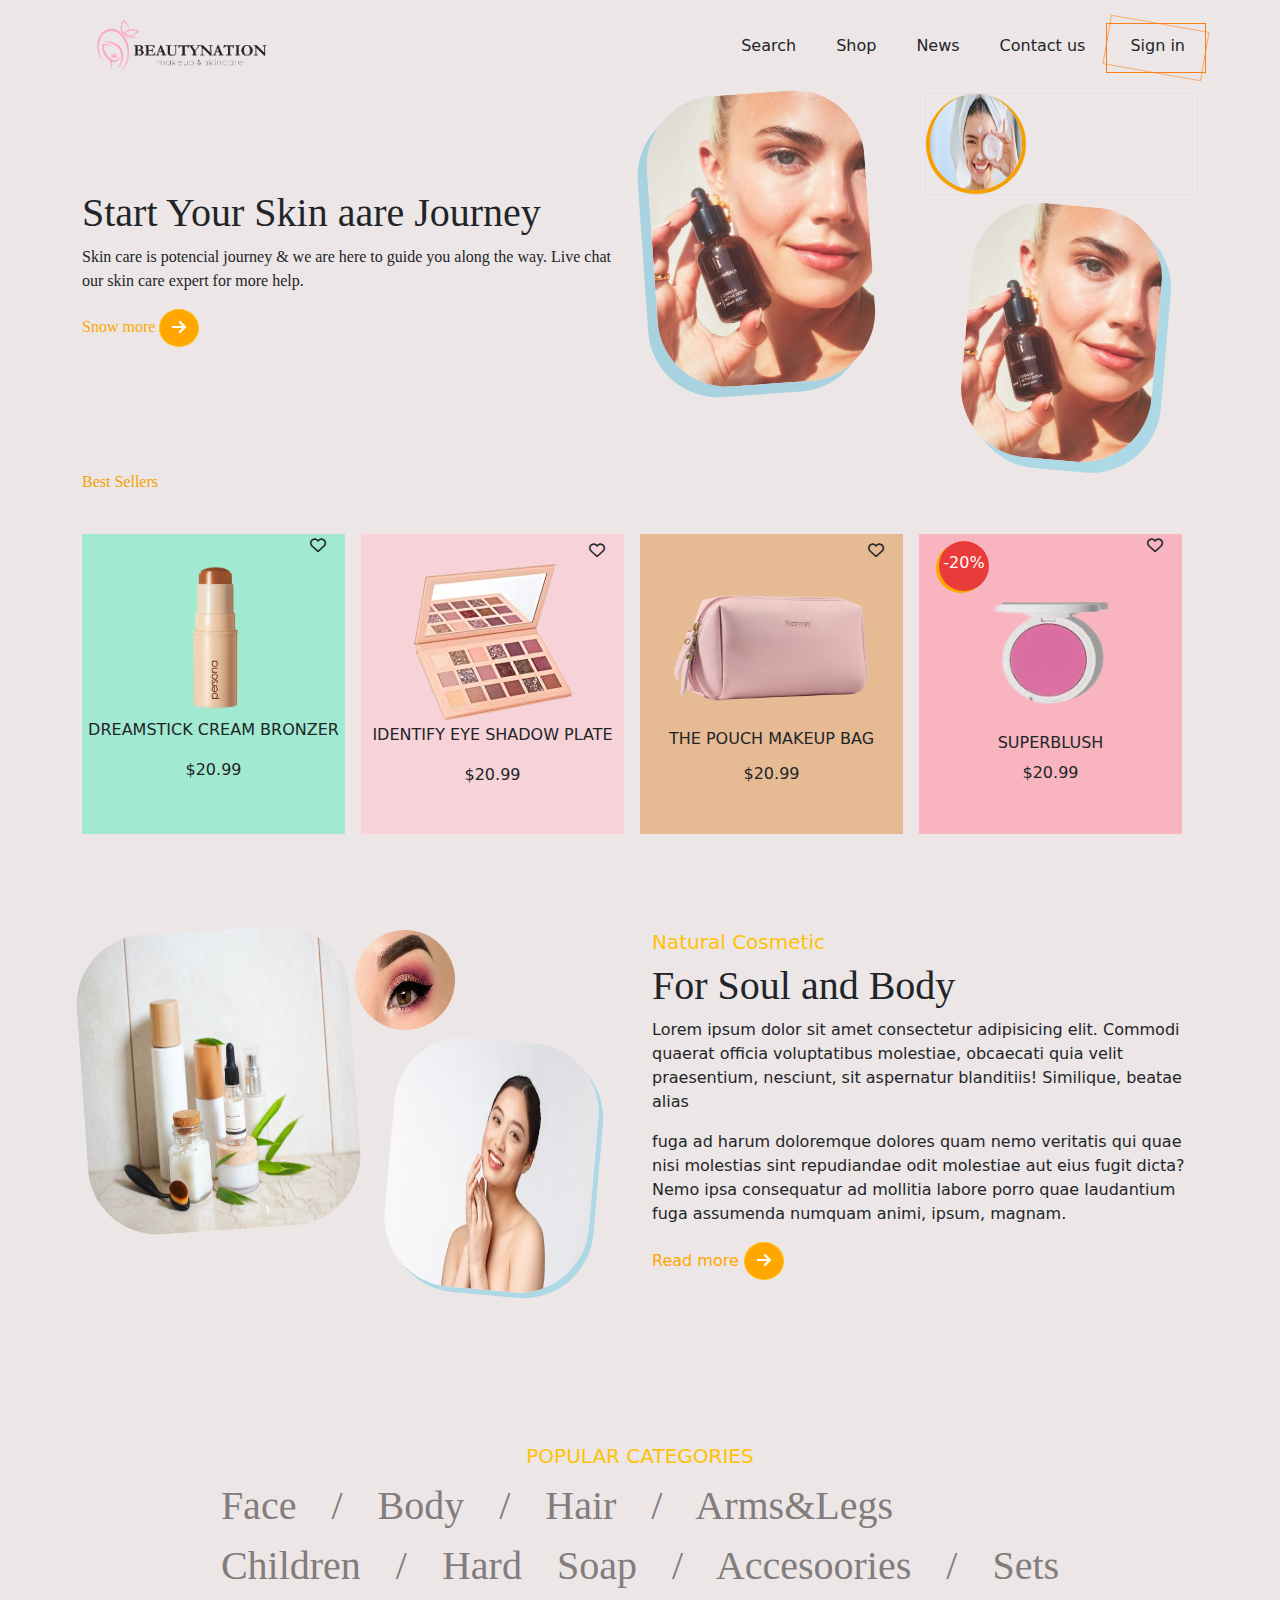
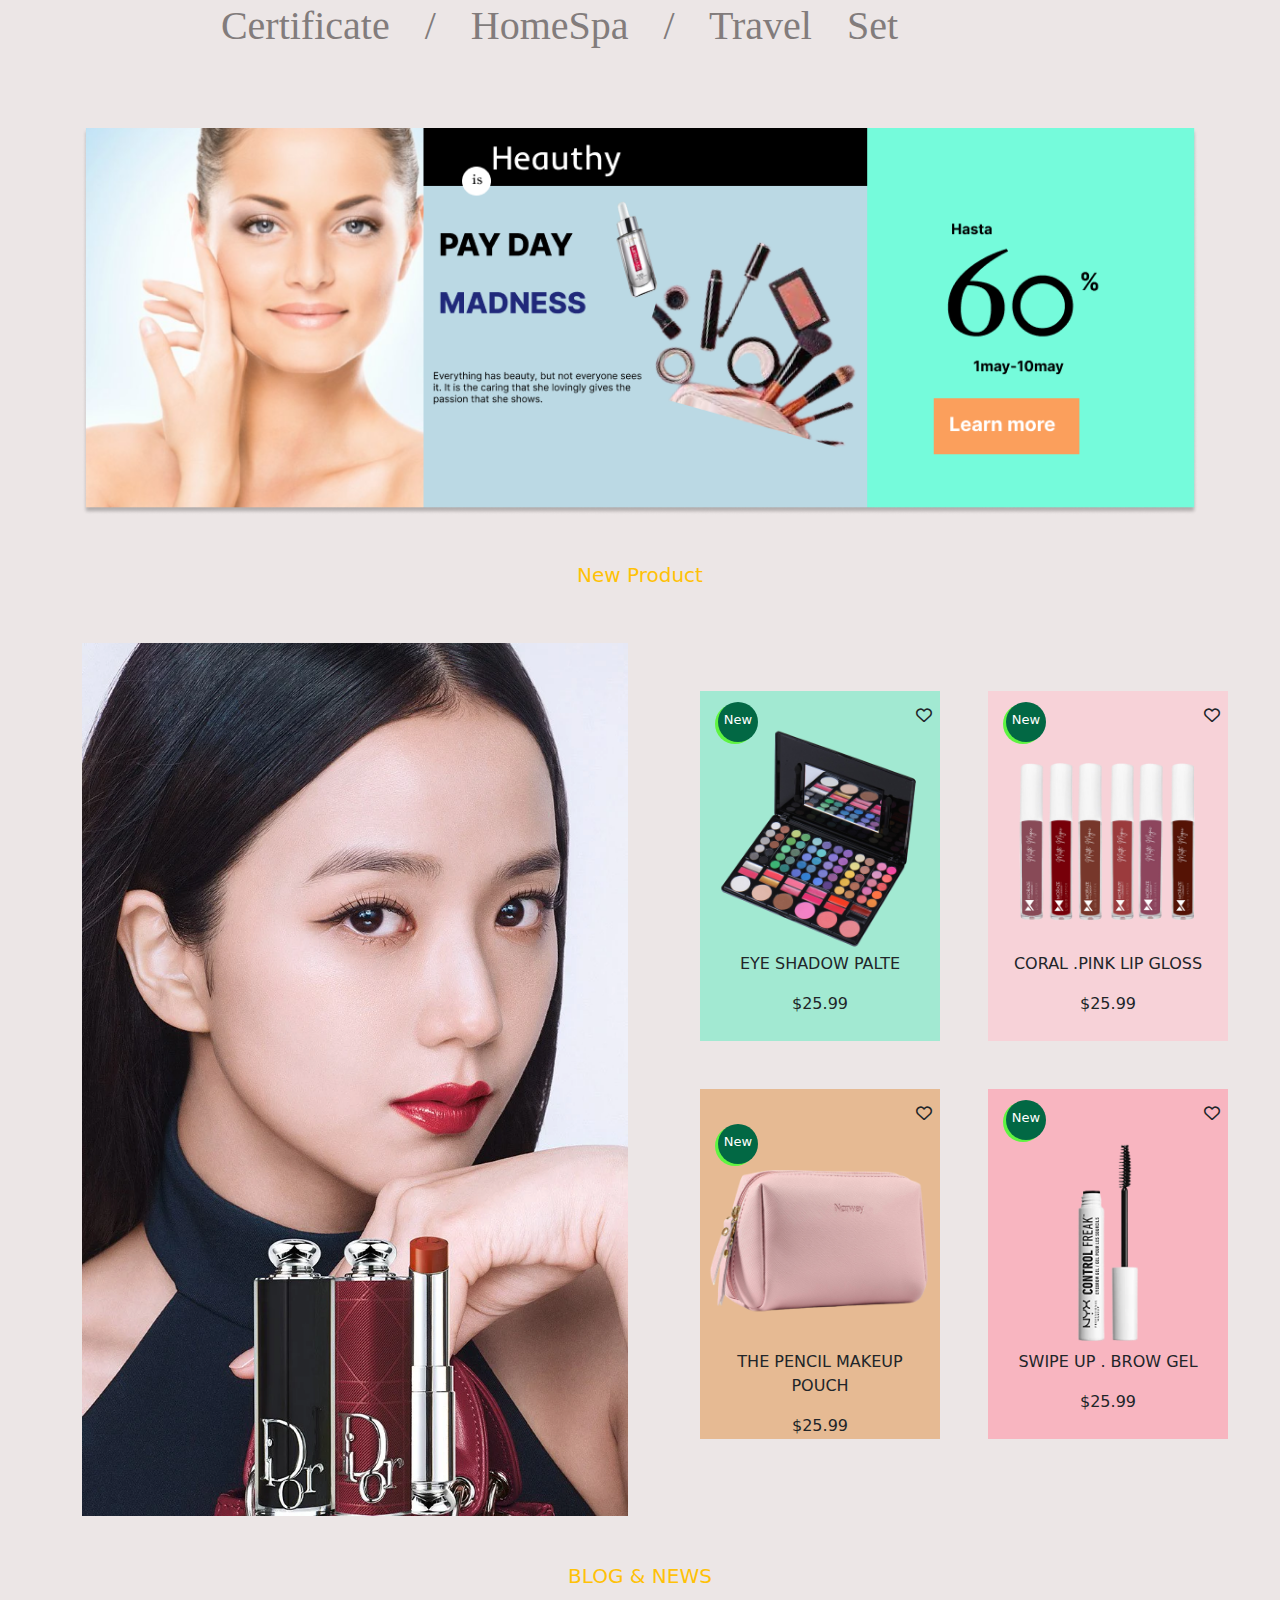
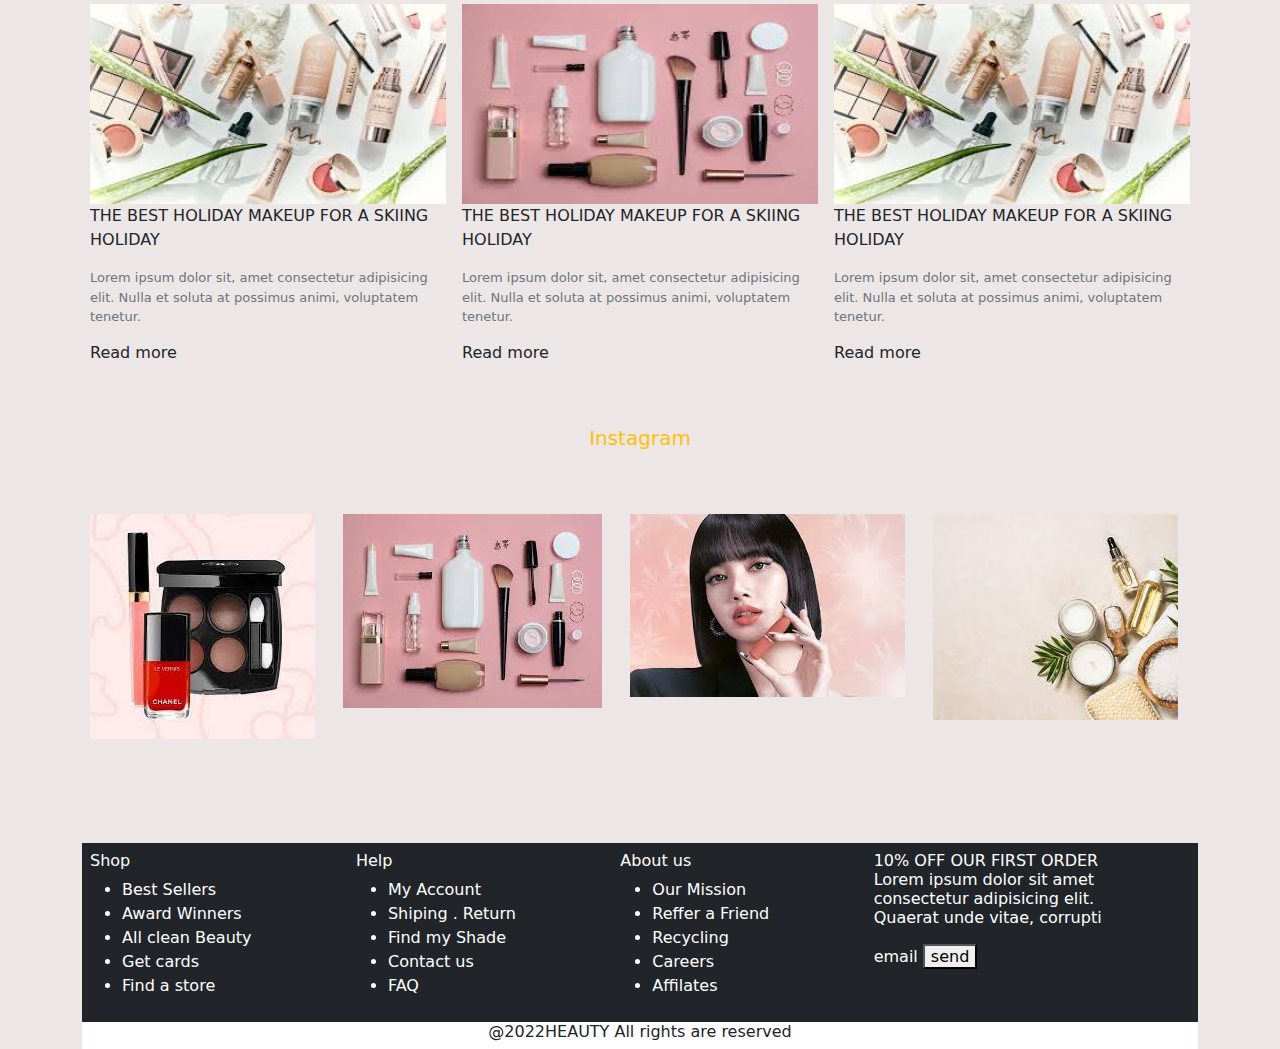
==== index.html @ 0ad06164 "change" ====
<!DOCTYPE html>
<html lang="en">

<head>
  <meta charset="UTF-8">
  <meta http-equiv="X-UA-Compatible" content="IE=edge">
  <meta name="viewport" content="width=device-width, initial-scale=1.0">
  <title>Document</title>
  <!-- Latest compiled and minified CSS -->
  <link href="https://cdn.jsdelivr.net/npm/bootstrap@5.2.3/dist/css/bootstrap.min.css" rel="stylesheet">

  <!-- Latest compiled JavaScript -->
  <script src="https://cdn.jsdelivr.net/npm/bootstrap@5.2.3/dist/js/bootstrap.bundle.min.js"></script>

  <link rel="stylesheet" href="https://cdnjs.cloudflare.com/ajax/libs/font-awesome/6.4.0/css/all.min.css">

  <style>
    body {
      background-color: rgb(236, 230, 230);
    }

    .navbar-collapse {
      justify-content: end;
    }

    .logo-image {
      max-width: 200px;
    }

    @keyframes morph1 {

      0%,
      100% {
        border-radius: 50%;
        transform: rotate(360deg);
        /* background-color: rgb(255, 230, 0); */
      }

      50% {
        border-radius: 0%;
        transform: rotate(360deg);
        /* background-color:rgb(252, 181, 50); */
      }
    }

  
    /* Animation Outline */




.first-section {
      font-family: 'Gill Sans MT';
    }

    .first-section-btn-text {
      color: rgb(255, 166, 0);
    }

    .btn-warning {
      background-color: rgb(255, 166, 0);
    }

    .image-first {
      border-radius: 70px;
      transform: rotate(-4deg);
      box-shadow: -10px 10px rgb(169, 210, 224);
      max-width: 80%;


    }
    

    .second-image {
      width: 100px;
      height:100px;
      border-radius: 50% ;
      border: solid rgb(244, 160, 3); 
     border-width:4px;
     border-top: 30px; 
      z-index:-1;
     }


    .third-image {
      max-width: 70%;
      box-shadow: 10px 10px lightblue;
      border-radius: 70px;
      transform: rotate(5deg);
      margin: 10px auto;

    }

    .text {
      color: rgb(244, 160, 4);
    }


     .second-section-image-first {
      height: 160px;
      width: 200px;
      align-content: center;
    }

    .font-icon-first{
      padding-left: 200px;
    }


    .second-section-image-second {
      
      align-content: center;
    }

    .font-icon-second{
      padding-left: 200px;
    }

    .second-section-image-third{
      height: 190px;
      width: 200px;
      align-content: center;

    }

    .font-icon-third{
      padding-left: 200px;
    }


    .second-section-text-first{
      margin-top: -26px;
    }

    .second-section-text-second{
      margin-top:-5px;
    }

    .second-section-image-fourth{
    
      height: 190px;
      width: 200px;
      align-content: center;

    }

    .font-icon-fourth{
      padding-left: 200px;
      margin-top:-20px;
      
    }

    .second-section-text-third{
      margin-top: -17px;

    }

    .second-section-text-fourth{
      margin-top: -10px;

    }

    .discount-tag{
      height: 50px;
      width: 50px;
      box-shadow: -3px 2px rgb(255, 166, 0);
      border-radius: 50%;
      padding-top: 10px;
      margin-left: 20px;
      margin-top: -260px;
      color: white;
      background-color:rgb(234, 59, 59);
    }




    .box1 {
      background-color: rgb(162, 233, 210);
      height:300px;
      width: 300px;
      text-align: center;
    }

    .box2 {
      background-color: rgb(247, 210, 216);
      height:300px;
      width: 300px;
      text-align: center;
    }

    .box3 {

      background-color: rgb(230, 186, 147);
      height:300px;
      width: 300px;
      text-align: center;
    }

    .box4 {

      background-color: rgb(248, 181, 192);
      height:300px;
      width: 300px;
      text-align: center;
    }

    .fourth-image {
      border-radius: 70px;
      transform: rotate(-4deg);
      max-width: 100%;
      height: 300px;
      opacity: 2.5;
    }

    .fifth-image {
      width: 100px;
      height: 100px;
      border-radius: 50%;

    }

    .sixth-image {
      max-width: 75%;
      height: 250px;
      box-shadow: 5px 5px lightblue;
      border-radius: 70px;
      transform: rotate(5deg);
      margin: 10px auto;
    }


    .content {
      font-family: 'Times New Roman';
    }

    .content-second {
      font-family: 'Times New Roman';
      color: rgb(130, 124, 124);
      font-size: 40px;
      word-spacing: 25px;
    }

    .box5 {
      height: 350px;
      width: 350px;
      background-color: rgb(162, 233, 210);
              text-align: center;
    
    }

    .font-icon-fifth{
      padding-left: 200px;
    }
    .New-tag-first{

      height: 40px;
      width: 40px;
      box-shadow: -3px 2px rgb(95, 244, 65);
      border-radius: 50%;
      padding-top:8px;
      font-size: 13px;
      margin-left: 10px;
      margin-top: -330px;
      color: white;
      background-color:rgb(2, 104, 68);
    }

    .box6 {
      height: 350px;
      width: 350px;
      background-color: rgb(247, 210, 216);
      text-align: center;
    }

    .font-icon-sixth{
      padding-left: 200px;
    }

    .New-tag-second{

height: 40px;
width: 40px;
box-shadow: -3px 2px rgb(95, 244, 65);
border-radius: 50%;
padding-top:8px;
font-size: 13px;
margin-left: 10px;
margin-top: -330px;
color: white;
background-color:rgb(2, 104, 68);
}

    .box7 {
      height: 350px;
      width: 350px;
      background-color: rgb(230, 186, 147);
      text-align: center;
    }

    .font-icon-seventh{
      padding-left: 200px;
    }

    .New-tag-third{

height: 40px;
width:40px;
box-shadow: -3px 2px rgb(95, 244, 65);
border-radius: 50%;
padding-top:8px;
font-size: 13px;
margin-left: 10px;
margin-top: -330px;
color: white;
background-color:rgb(2, 104, 68);
}

    .box8 {
      height: 350px;
      width: 350px;
      background-color: rgb(248, 181, 192);
      text-align: center;
    }
    .font-icon-eighth{
      padding-left: 200px;
    }

    .New-tag-fourth{

height: 40px;
width: 40px;
box-shadow: -3px 2px rgb(95, 244, 65);
border-radius: 50%;
padding-top:8px;
font-size: 13px;
margin-left: 10px;
margin-top: -330px;
color: white;
background-color:rgb(2, 104, 68);
}


    @keyframes morph2 {
      0% {
        border-radius: 100% 50% 100% 50%;
        /* transform: rotate(10deg); */
      }

      50% {
        border-radius: 50% 100% 50% 100%;

        /* transform: rotate(-10deg); */
      }

      100% {
        border-radius: 100% 50% 100% 50%;

        /* transform: rotate(10deg); */
      }
    }

    .btn-outline-animation {
      position: relative !important;

      /* transform: rotate(-30deg); */
    }

    .btn-outline-animation:after {
      position: absolute;
      width: 100px;
      height: 50px;
      content: "";
      border: 1px solid #fd7e14;
      ;
      left: -12px;
      top: -5px;
      animation: morph2 linear 2s 0s infinite;
    }



    @keyframes morph3 {
      0% {
        border-radius: 60% 80% 60% 80%;
        /* transform: rotate(10deg); */
      }

      50% {
        border-radius: 100% 50% 100% 50%;

        /* transform: rotate(-10deg); */
      }

      100% {
        border-radius: 60% 80% 60% 80%;


        /* transform: rotate(10deg); */
      }
    }



    .btn-outline-animation:before {
      transform: rotate(10deg);
      position: absolute;
      width: 100px;
      height: 50px;
      content: "";
      border: 1px solid #fd7e14;
      ;
      left: -12px;
      top: -5px;
      animation: morph3 linear 2s 0s infinite;
      opacity: 0.6;
    }

    .seventh-section-image-first{
      height: 200px;
      width: 380px;
    }
    .text-first{
      font-size:16px;
      
    }
    .text-second{
      font-size:13px;
    }
    
    
    .seventh-section-image-second{
      height: 200px;
      width: 380px;
      text-align: center;
    }

    .text-third{
      font-size:16px;
    
    }
    .text-fourth{
      font-size:13px;
    }
    
    .seventh-section-image-third{
      height: 200px;
      width: 380px;
       text-align: center;
    }

    .text-fifth{
      font-size:16px;
    
    }
    .text-sixth{
      font-size:13px;
    }
  </style>

</head>

<body>
  <header>

    <nav class="navbar navbar-expand-sm  navbar-dark">
      <div class="container">
        <a class="navbar-brand" href="#">
          <img class="img-fluid logo-image" src="/assets/beautynation-logo-09.png" alt="">
        </a>
        <button class="navbar-toggler" type="button" data-bs-toggle="collapse" data-bs-target="#collapsibleNavbar">
          <span class="navbar-toggler-icon bg-dark"></span>
        </button>
        <div class="collapse navbar-collapse" id="collapsibleNavbar">
          <ul class="navbar-nav">
            <li class="nav-item">
              <a class="nav-link text-dark me-4" href="#">Search</a>
            </li>
            <li class="nav-item">
              <a class="nav-link text-dark me-4" href="#">Shop</a>
            </li>
            <li class="nav-item">
              <a class="nav-link text-dark me-4" href="#">News</a>
            </li>
            <li class="nav-item">
              <a class="nav-link text-dark me-4" href="#">Contact us</a>
            </li>
          </ul>
          <button class="btn btn-outline-animation">
            Sign in
          </button>
        </div>
      </div>
    </nav>
  </header>

  <!-- First Section -->
  <Section>
    <div class="container  first-section">
      <div class="row">
        <div class="col-sm-6  py-5">
          <div class="d-flex justify-content-start mt-5">
            <h1>
              Start Your Skin
              aare Journey
            </h1>
          </div>
          <div class="d-flex justify-content-start">
            <p>Skin care is potencial journey & we are here to guide
              you along the way. Live chat our skin care expert for more help.
            </p>
          </div>
          <div class=" first-section-btn-text">Snow more
            <button class="btn btn-warning rounded-circle">
              <i class="fa-solid fa-arrow-right text-white"></i>
            </button>
          </div>
        </div>
        <div class="col-sm-6  d-flex">
          <div class="col-sm-6">
            <img class="image-first img-fluid" src="/assets/true-botanicals-natural-skincare-products-edited.jpeg"
              alt="">
          </div>
          <div class="col-sm-6 d-flex flex-column">

            <div class="border">
              <img class=" second-image" src="/assets/Skin-Center-of-South-Miami-Facials-and-Skin-Care.jpg" alt="">
            </div>
            <img class=" img-fluid third-image" src="/assets/true-botanicals-natural-skincare-products-edited.jpeg"
              alt="">
          </div>
        </div>
        <div>
          <p class="text">Best Sellers</p>
        </div>

      </div>
    </div>


    <!-- Second Section -->
    <div class="container">
      <div class="row mt-4">
        <div class="col-sm-12">
          <div class="d-flex">
            <div class="me-3  box1 flex-fill">
              <i class="fa-regular fa-heart ms-2 font-icon-first"></i>
              <img class="img-fluid second-section-image-first " src="/assets/large_1631294836-removebg-preview.png" alt="">
              <p>DREAMSTICK CREAM BRONZER</p>
              <p>$20.99</p>
            </div>
            <div class="me-3 box2 flex-fill">
              <i class="fa-regular fa-heart ms-2 mt-2 font-icon-second"></i>
              <img class="img-fluid second-section-image-second " src="/assets/makeupplate.png" alt="">
              <p>IDENTIFY EYE SHADOW PLATE</p>
              <p>$20.99</p>
            </div>
            <div class="me-3  box3  flex-fill">
              <i class="fa-regular fa-heart ms-2 mt-2 font-icon-third"></i>
              <img class="img-fluid second-section-image-third pb-4" src="/assets/pouch.png" alt="">
              <p class="second-section-text-first">THE POUCH MAKEUP BAG</p>
              <p class="second-section-text-second">$20.99</p>
            </div>
            <div class="me-3  box4 flex-fill">
              <i class="fa-regular fa-heart ms-2 font-icon-fourth "></i>
              <img class="img-fluid second-section-image-fourth" src="/assets/picture.png" alt="">
              <p class="second-section-text-third">SUPERBLUSH</p>
              <p class="second-section-text-fourth">$20.99</p>
              <div class="discount-tag">-20%</div>
            </div>
          </div>
        </div>
      </div>
    </div>

    <!-- Third Section -->
    <div class="container mt-5">
      <div class="row mt-5">
        <div class="col-sm-6  d-flex">
          <div class="col-sm-6 mt-5">
            <img class="fourth-image img-fluid" src="/assets/istockphoto-1136422297-612x612.jpg" alt="">
          </div>
          <div class="col-sm-6 d-flex mt-5 flex-column">

            <div>
              <img class=" fifth-image" src="/assets/eye-makeup-using-color-eye-pencil.jpg" alt="">
            </div>
            <img class=" img-fluid sixth-image"
              src="/assets/beautiful-asian-woman-makeup-cosmetic-girl-hand-touch-cheek-smile-face-beauty-perfect-with-wellness-isolated-white-wall_1258-9520.jpg"
              alt="">
          </div>
        </div>

        <div class="col-sm-6">
          <div class="d-flex pt-5 justify-content-start text-warning">
            <h5>Natural Cosmetic </h5>
          </div>
          <div>
            <h1 class="content">For Soul and Body</h1>
            <p>Lorem ipsum dolor sit amet consectetur adipisicing elit.
              Commodi quaerat officia voluptatibus molestiae, obcaecati quia velit
              praesentium, nesciunt, sit aspernatur blanditiis! Similique, beatae alias </p>
            <p>
              fuga ad harum doloremque dolores quam nemo veritatis qui quae nisi
              molestias sint repudiandae odit molestiae aut eius fugit dicta? Nemo ipsa consequatur ad mollitia
              labore porro quae laudantium fuga assumenda numquam animi, ipsum, magnam.</p>

            <div class=" first-section-btn-text">Read more
              <button class="btn btn-warning rounded-circle">
                <i class="fa-solid fa-arrow-right text-white"></i>
              </button>
            </div>
          </div>
        </div>
      </div>
    </div>



    <!-- Fourth Section -->

    <div class="container">
      <div class="row mt-5">
        <div class="col-sm-12">
          <div class="d-flex justify-content-center mt-5">
            <h5 class="text-warning mt-5">POPULAR CATEGORIES</h5>
          </div>
          <div class="d-flex justify-content-center content-second">
            Face / Body / Hair / Arms&Legs <br>
            Children / Hard Soap / Accesoories / Sets <br>
            Certificate / HomeSpa / Travel Set
          </div>
        </div>
      </div>
    </div>


    <!-- Fifth Section -->

    <div class="container">
      <div class="row mt-5">
        <div class="col-sm-12 mt-4">
          <img class="img-fluid" src="/assets/Frame 2 (3).png" alt="">
        </div>
      </div>
    </div>


    <!-- Sixth Section -->

    <div class="container">
      <div class="d-flex justify-content-center text-warning mt-5">
        <h5>New Product</h5>
      </div>
      <div class="row mt-5">
        <div class="col-sm-6">
          <div class="d-flex">
            <img class=" img-fluid" src="assets/750x1200.jpg" alt="">
          </div>
        </div>



        <divc class="col-sm-6 ">
          <div class="d-flex  mt-5">

            <div class="p-2  ms-5 box5 ">
              <i class="fa-regular fa-heart ms-2 mt-2 font-icon-fifth"></i>
              <img class="img-fluid " src="assets/71dnO-ZYxIL._SL1000_-removebg-preview.png" alt="">
              <p> EYE SHADOW PALTE</p>
              <p>$25.99</p>
              <div class="New-tag-first">New</div>
            </div>
            <div class="p-2  ms-5 box6">
              <i class="fa-regular fa-heart ms-2 mt-2 font-icon-sixth"></i>
              <img class="img-fluid " src="assets/lipstick.png" alt="">
              <p>CORAL .PINK LIP GLOSS</p>
              <p>$25.99</p>
              <div class="New-tag-second">New</div>
            </div>
          </div>
          <div class="d-flex mt-5 ">
            <div class="p-2  ms-5 box7 ">
              <i class="fa-regular fa-heart ms-2 mt-2 font-icon-seventh"></i>
              <img class="img-fluid " src="assets/pouch.png" alt="">
              <p>THE PENCIL MAKEUP POUCH</p>
              <p>$25.99</p>
              <div class="New-tag-third">New</div>
            </div>
            <div class="p-2  ms-5 box8 ">
              <i class="fa-regular fa-heart ms-2 mt-2 font-icon-eighth"></i>
              <img class="img-fluid " src="assets/31av5tR14oL-removebg-preview.png" alt="">
              <p>SWIPE UP . BROW GEL</p>
              <p>$25.99</p>
              <div class="New-tag-fourth">New</div>
            </div>
          </div>
      </div>
    </div>
    </div>


    <!-- Seventh Section -->
    <div class="container">
      <div class="row mt-5">
        <div class="col-sm-12">
          <div class="d-flex justify-content-center text-warning">
            <h5>BLOG & NEWS</h5>
          </div>
          <div class="d-flex">
            <div class="p-2  flex-fill">
              <img class="img-fluid seventh-section-image-first" src="assets/product.jpg" alt="">
              <p class="text-first">THE BEST HOLIDAY MAKEUP FOR A SKIING HOLIDAY</p>
              <p class="text-secondary text-second">Lorem ipsum dolor sit, amet consectetur adipisicing elit.
                Nulla et soluta at possimus animi, voluptatem tenetur.</p>
                <h6>Read more</h6>
            </div>
            <div class="p-2  flex-fill">
              <img class="img-fluid seventh-section-image-second" src="assets/images (1).jpg" alt="">
              <p class="text-third">THE BEST HOLIDAY MAKEUP FOR A SKIING HOLIDAY</p>
              <p class="text-secondary text-fourth">Lorem ipsum dolor sit, amet consectetur adipisicing elit.
                Nulla et soluta at possimus animi, voluptatem tenetur. </p>
                <h6>Read more</h6>
            </div>
            <div class="p-2  flex-fill">
              <img class="img-fluid seventh-section-image-third" src="assets/product.jpg" alt="">
              <p class="text-fifth">THE BEST HOLIDAY MAKEUP FOR A SKIING HOLIDAY</p>
              <p class="text-secondary text-sixth">Lorem ipsum dolor sit, amet consectetur adipisicing elit.
                Nulla et soluta at possimus animi, voluptatem tenetur.</p>
                <h6>Read more</h6>
            </div>
          </div>
        </div>
      </div>
    </div>

    <!-- Eighth Section -->

    <div class="container">
      <div class="row mt-5">
        <div class="d-flex justify-content-center text-warning">
          <h5>Instagram</h5>
        </div>
        <div class="col-sm-12 mt-5">
          <div class="d-flex">
            <div class="p-2  flex-fill">
              <img class="img-fluid" src="assets/download.jpg" alt="">
            </div>
            <div class="p-2  flex-fill">
              <img class="img-fluid" src="assets/images (1).jpg" alt="">
            </div>
            <div class="p-2  flex-fill">
              <img class="img-fluid" src="assets/girlimage.jpg" alt="">
            </div>
            <div class="p-2  flex-fill">
              <img class="img-fluid" src="assets/images.jpg" alt="">
            </div>
          </div>
        </div>
      </div>
    </div>
  </Section>


  <footer>
    <div class="container">
      <div class="row mt-5">
        <div class="col-sm-12 mt-5">
          <div class="d-flex bg-dark text-white">
            <div class="p-2  flex-fill ">
              <h6>Shop</h6>
              <ul>
                <li>Best Sellers</li>
                <li>Award Winners</li>
                <li>All clean Beauty</li>
                <li>Get cards</li>
                <li>Find a store</li>
              </ul>
            </div>
            <div class="p-2  flex-fill">
              <h6>Help</h6>
              <ul>
                <li>My Account</li>
                <li>Shiping . Return</li>
                <li>Find my Shade</li>
                <li>Contact us</li>
                <li>FAQ</li>
              </ul>
            </div>
            <div class="p-2  flex-fill">
              <h6>About us</h6>
              <ul>
                <li>Our Mission</li>
                <li>Reffer a Friend</li>
                <li>Recycling</li>
                <li>Careers</li>
                <li>Affilates</li>
              </ul>
            </div>
            <div class="p-2 flex-fill">
              <h6>10% OFF OUR FIRST ORDER
                <p>Lorem ipsum dolor sit amet <br> consectetur adipisicing elit. <br>
                  Quaerat unde vitae, corrupti <br></p>
              </h6>
              <h6>email
                <button>send</button>
              </h6>
            </div>
          </div>
        </div>
      </div>
    </div>

    <div class="container">
      <div class="row">
        <div class="col-sm-12">
          <div class="d-flex justify-content-center bg-white">
            <h6>@2022HEAUTY All rights are reserved</h6>
          </div>
        </div>
      </div>
    </div>



  </footer>






</body>

</html>
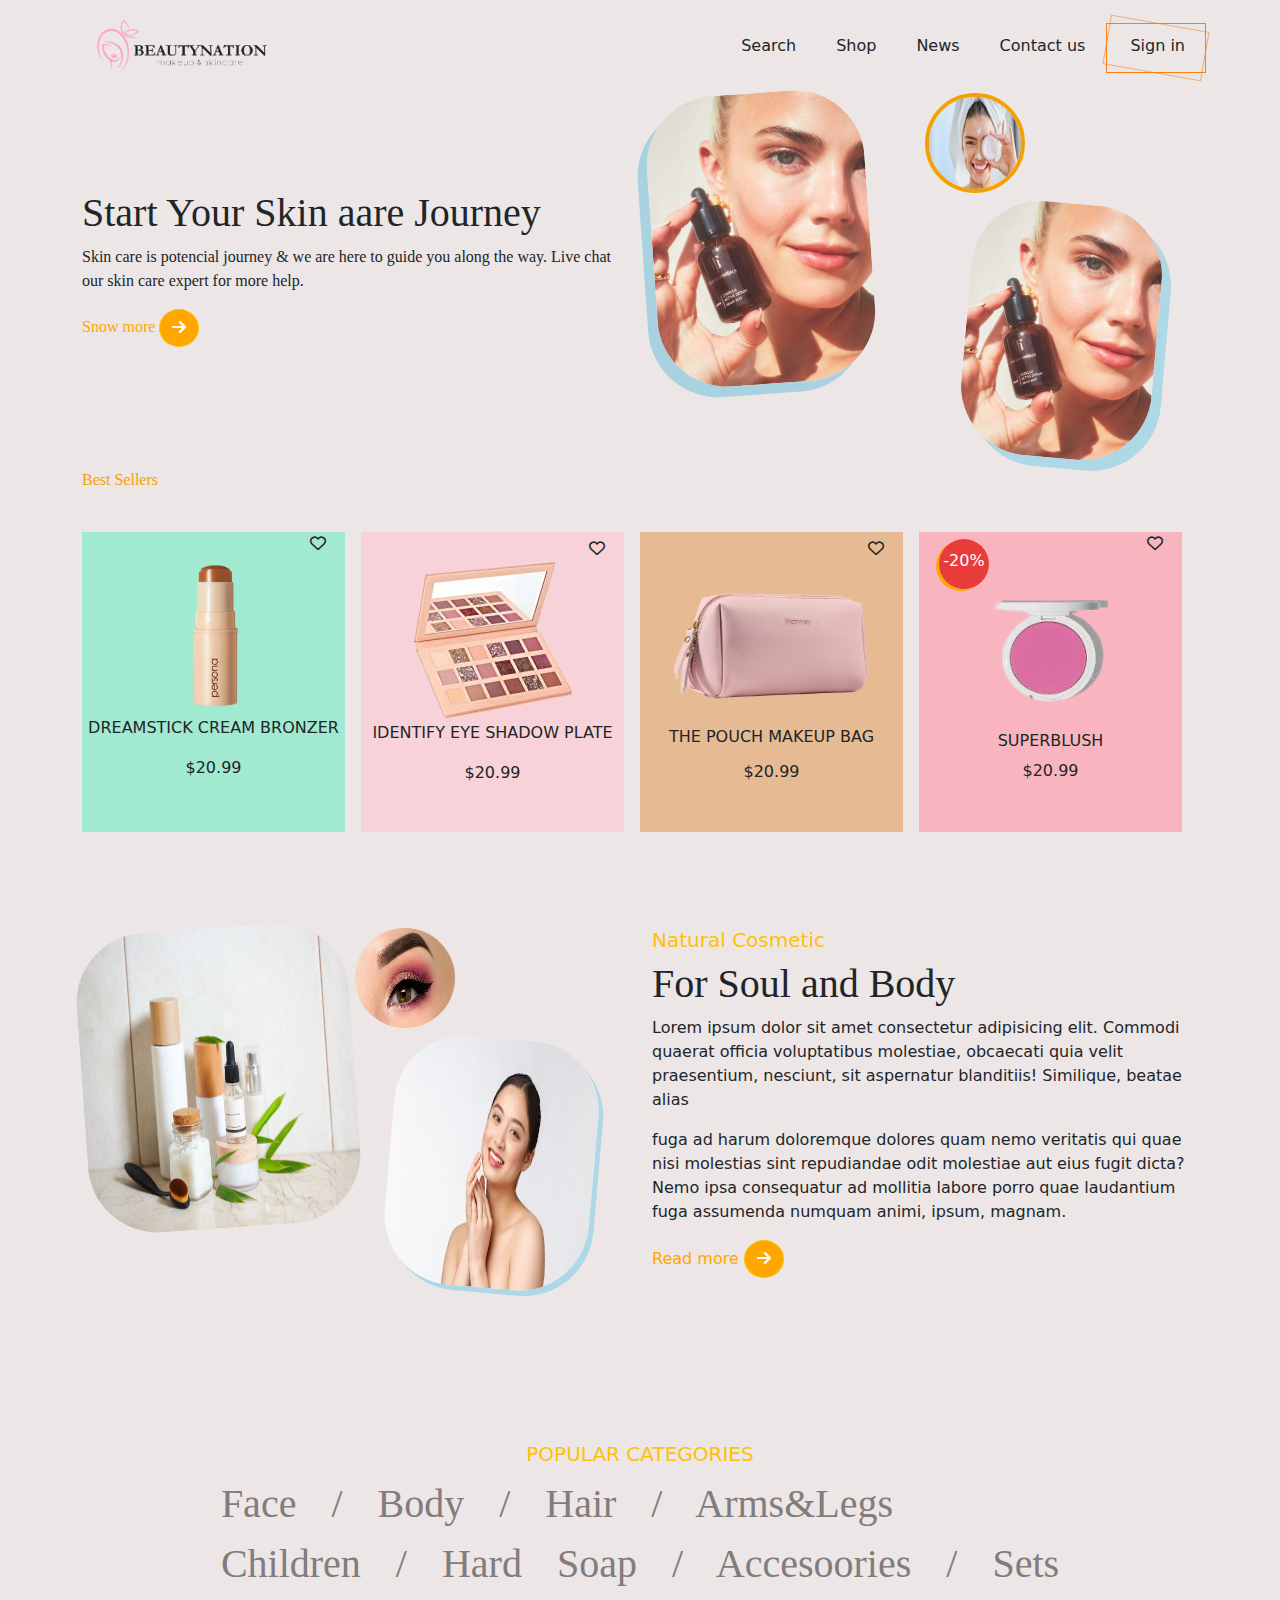
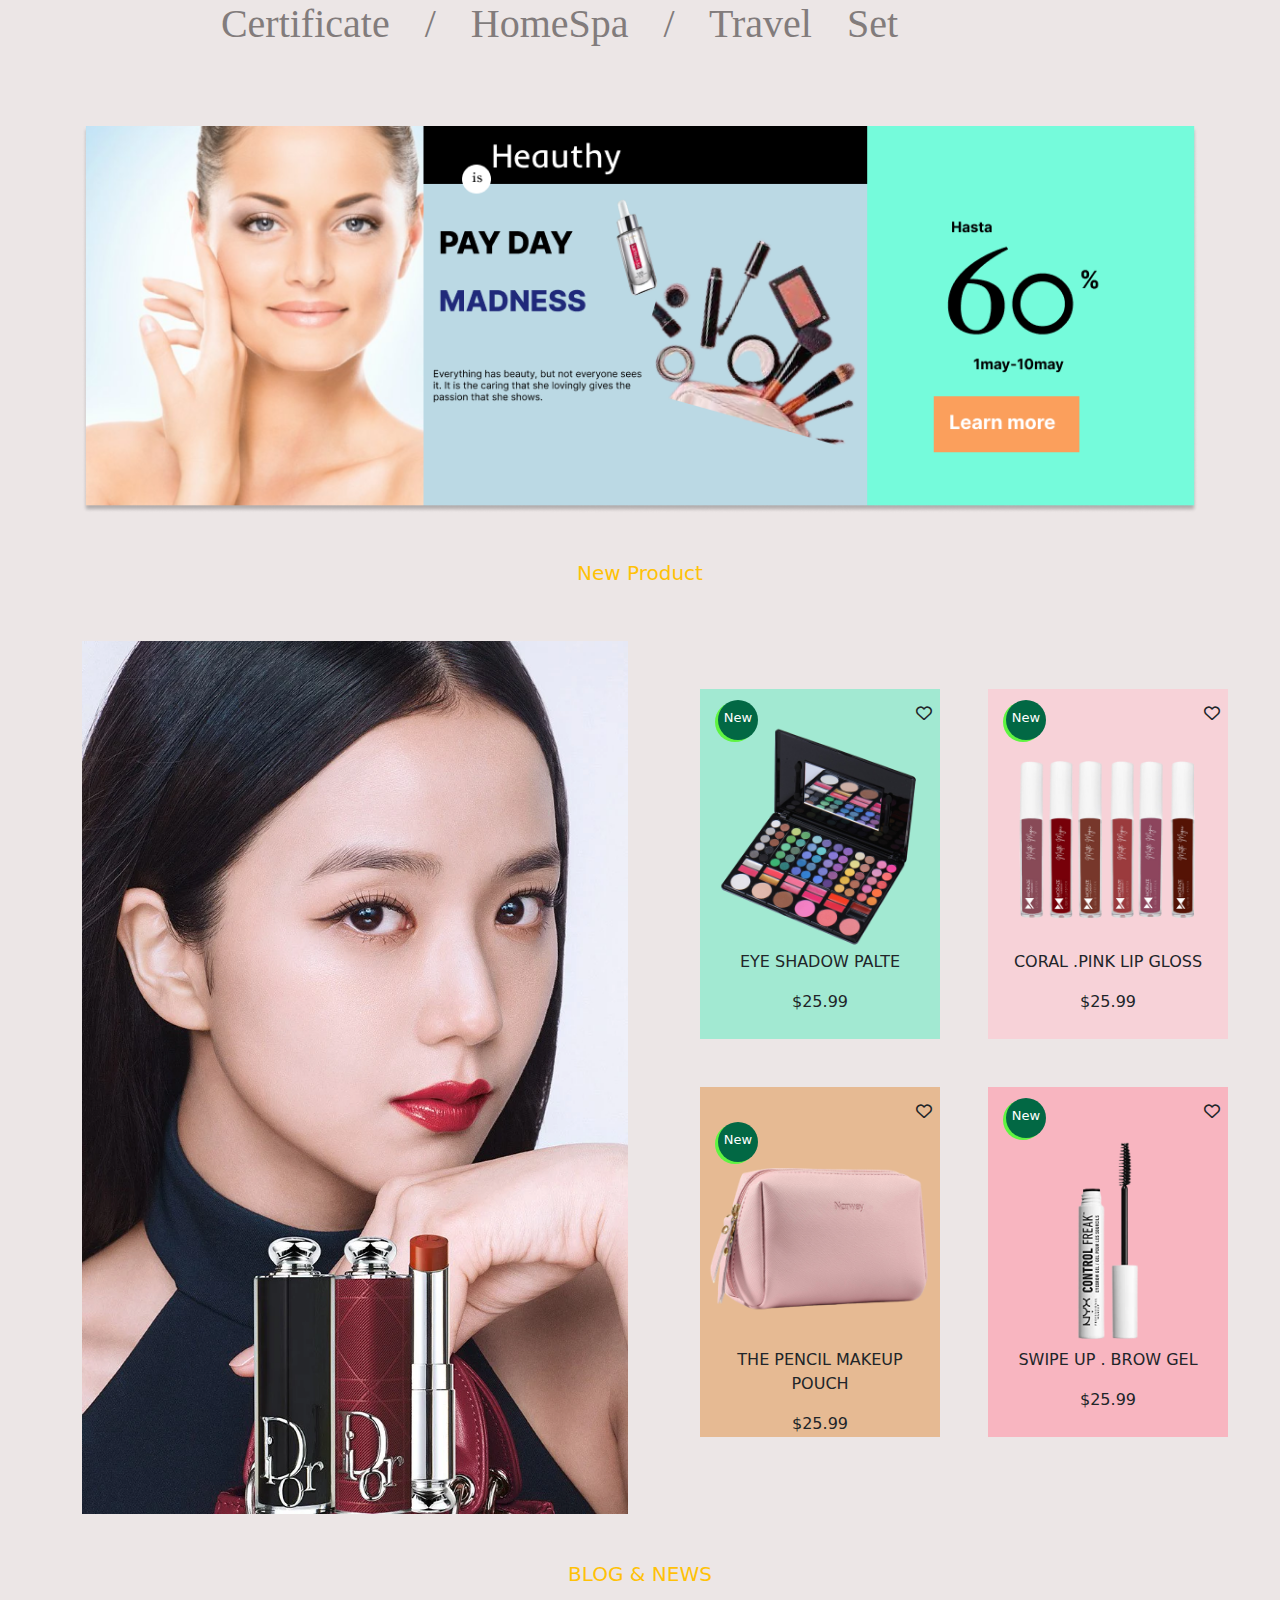
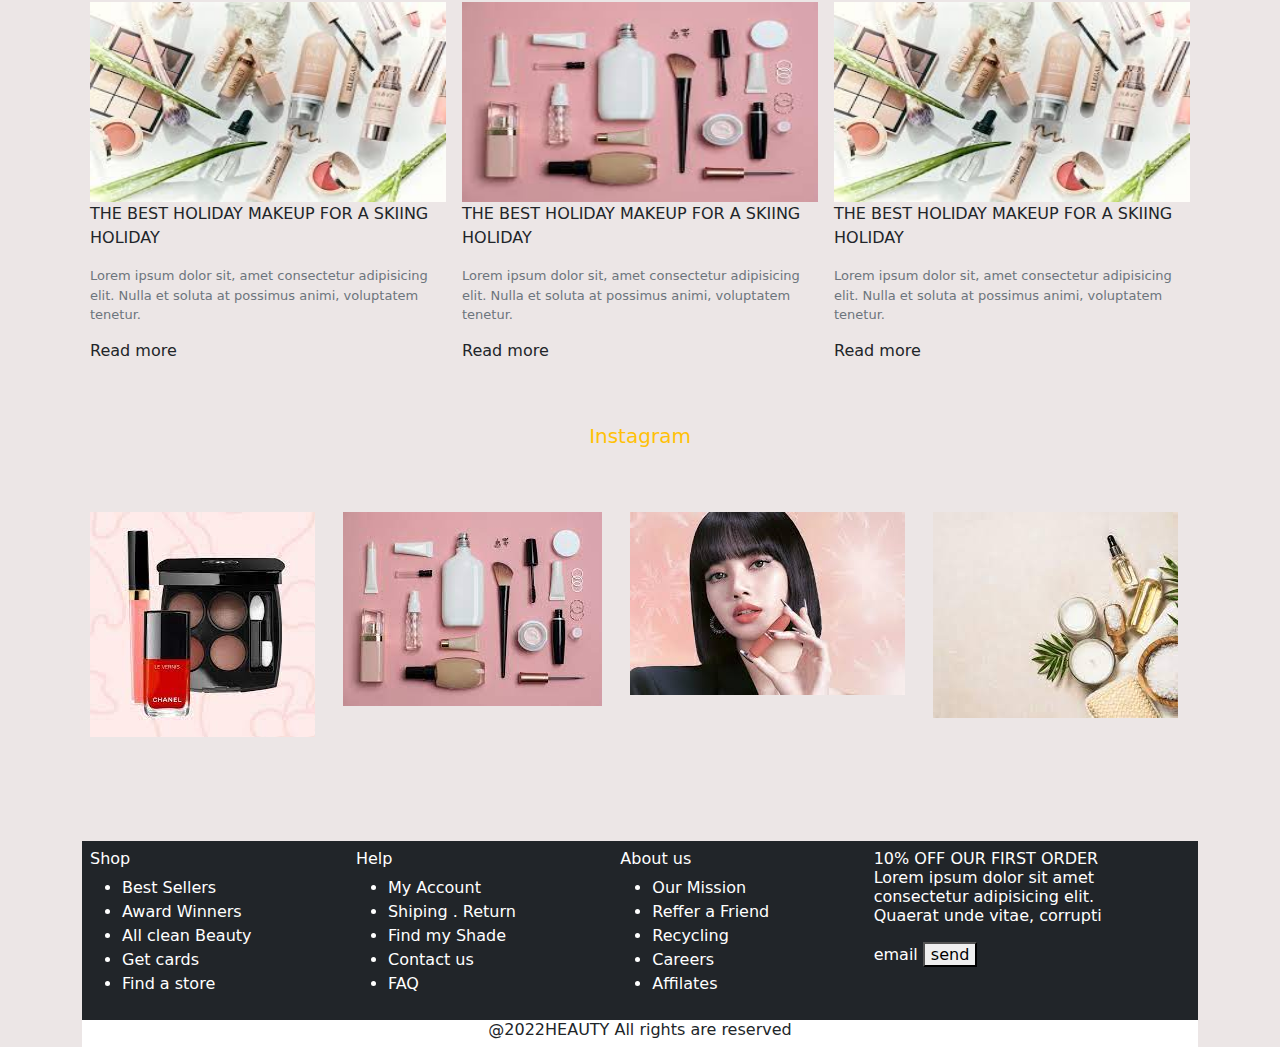
==== commit 53a823eb: "change" ====
--- a/index.html
+++ b/index.html
@@ -77,8 +77,8 @@
       border-radius: 50% ;
       border: solid rgb(244, 160, 3); 
      border-width:4px;
-     border-top: 30px; 
-      z-index:-1;
+      
+      
      }
 
 
@@ -523,7 +523,7 @@
           </div>
           <div class="col-sm-6 d-flex flex-column">
 
-            <div class="border">
+            <div>
               <img class=" second-image" src="/assets/Skin-Center-of-South-Miami-Facials-and-Skin-Care.jpg" alt="">
             </div>
             <img class=" img-fluid third-image" src="/assets/true-botanicals-natural-skincare-products-edited.jpeg"
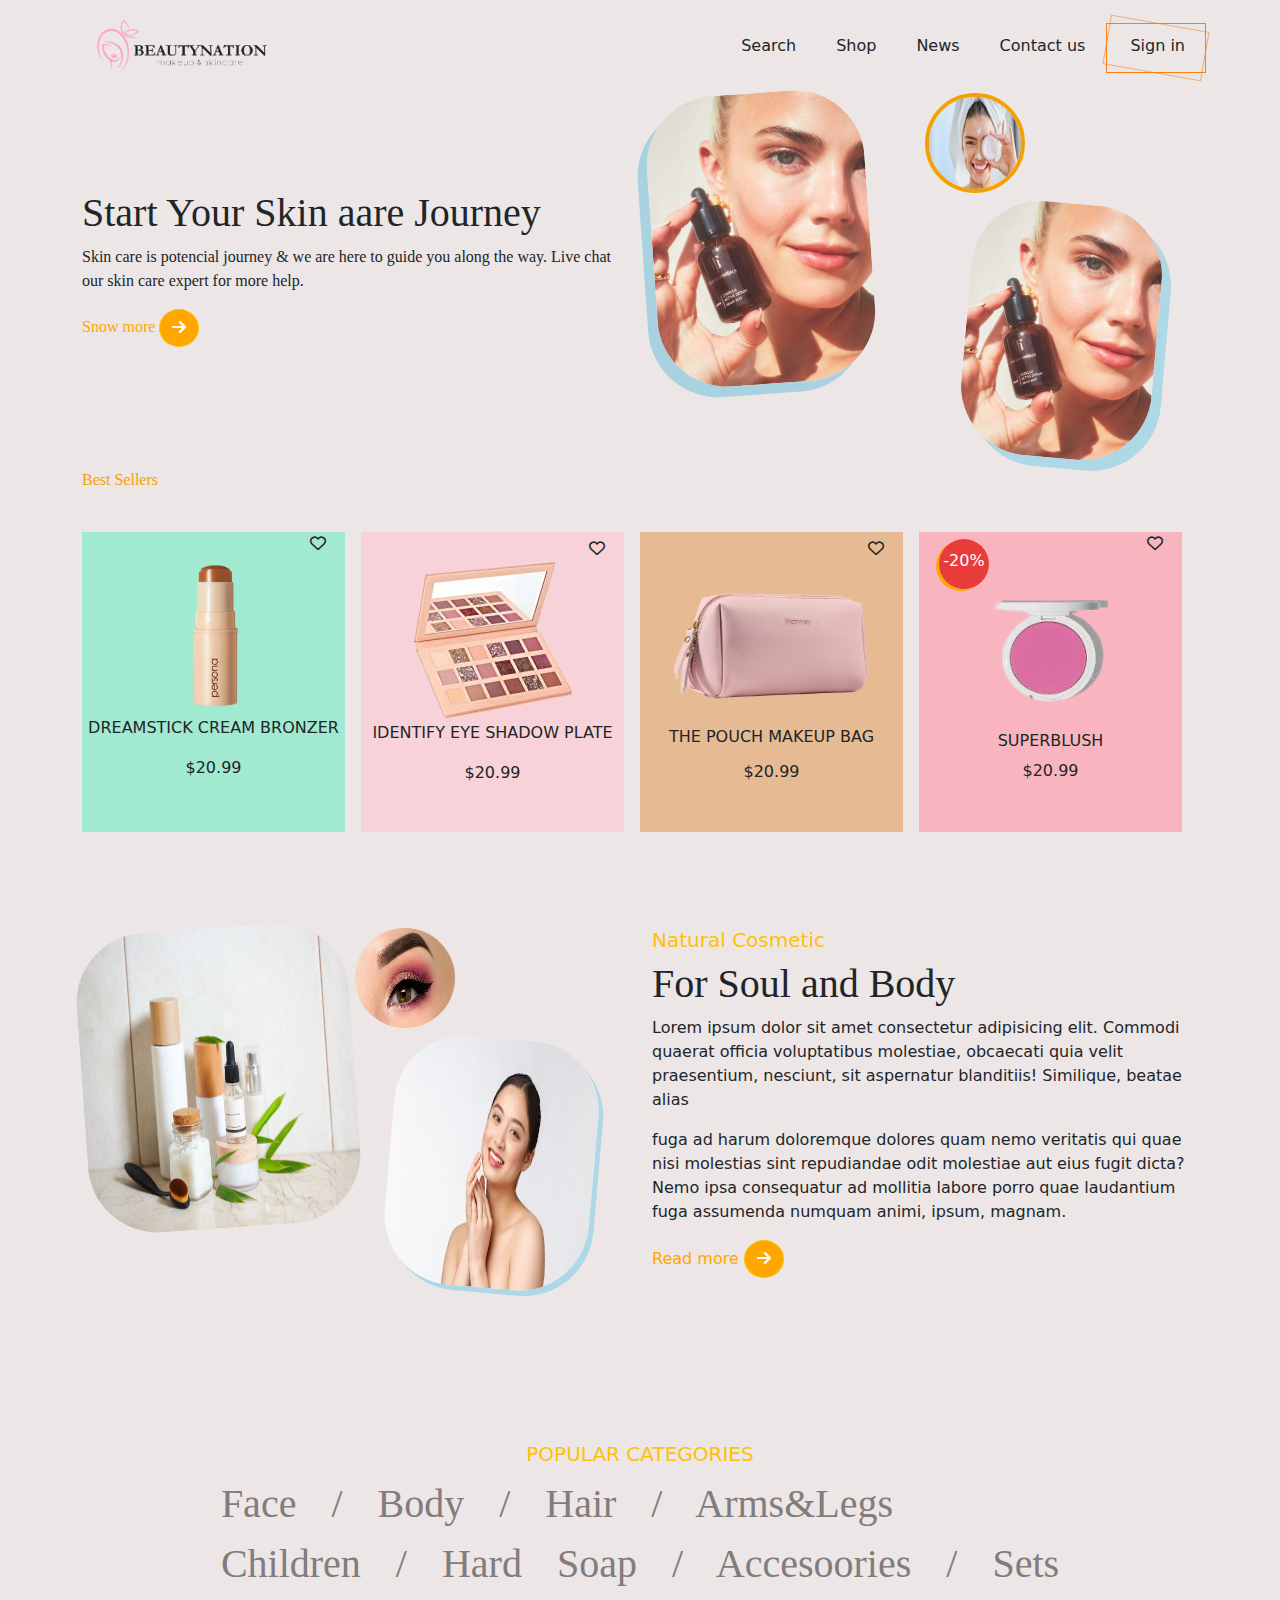
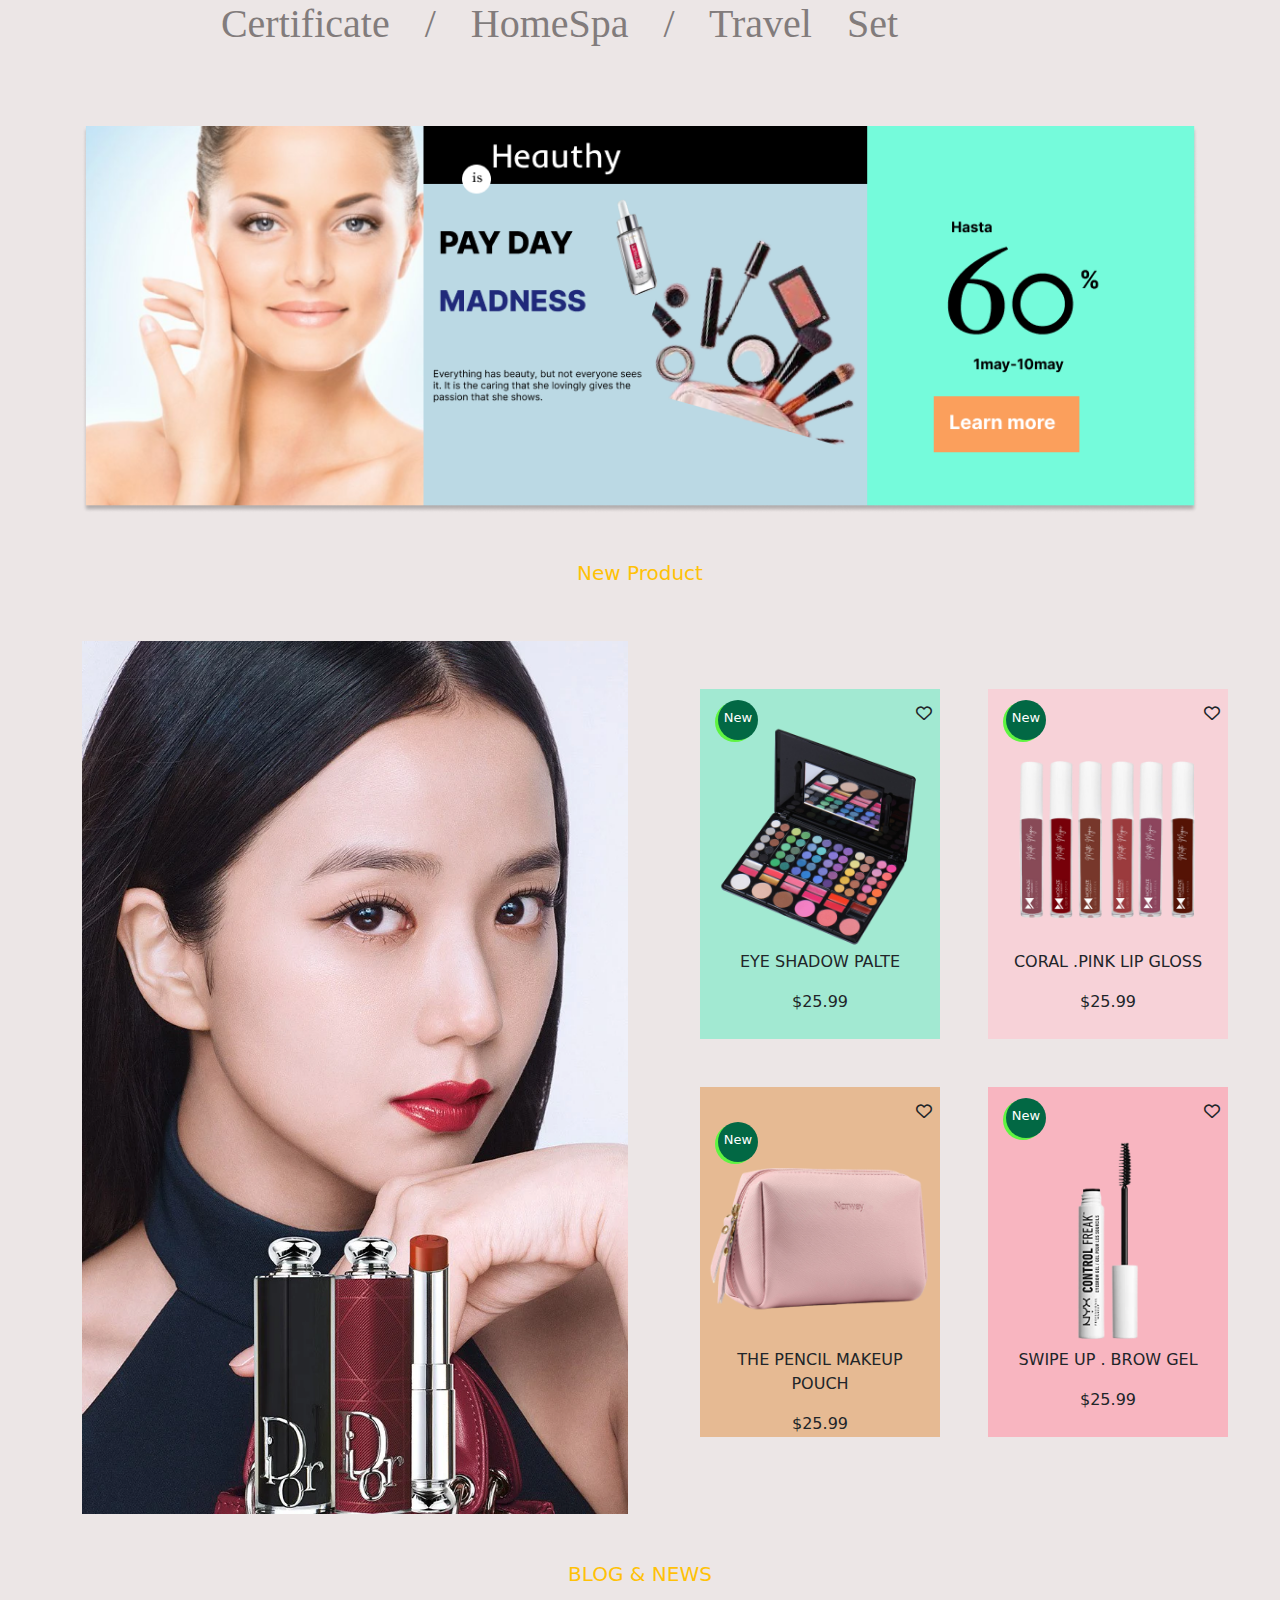
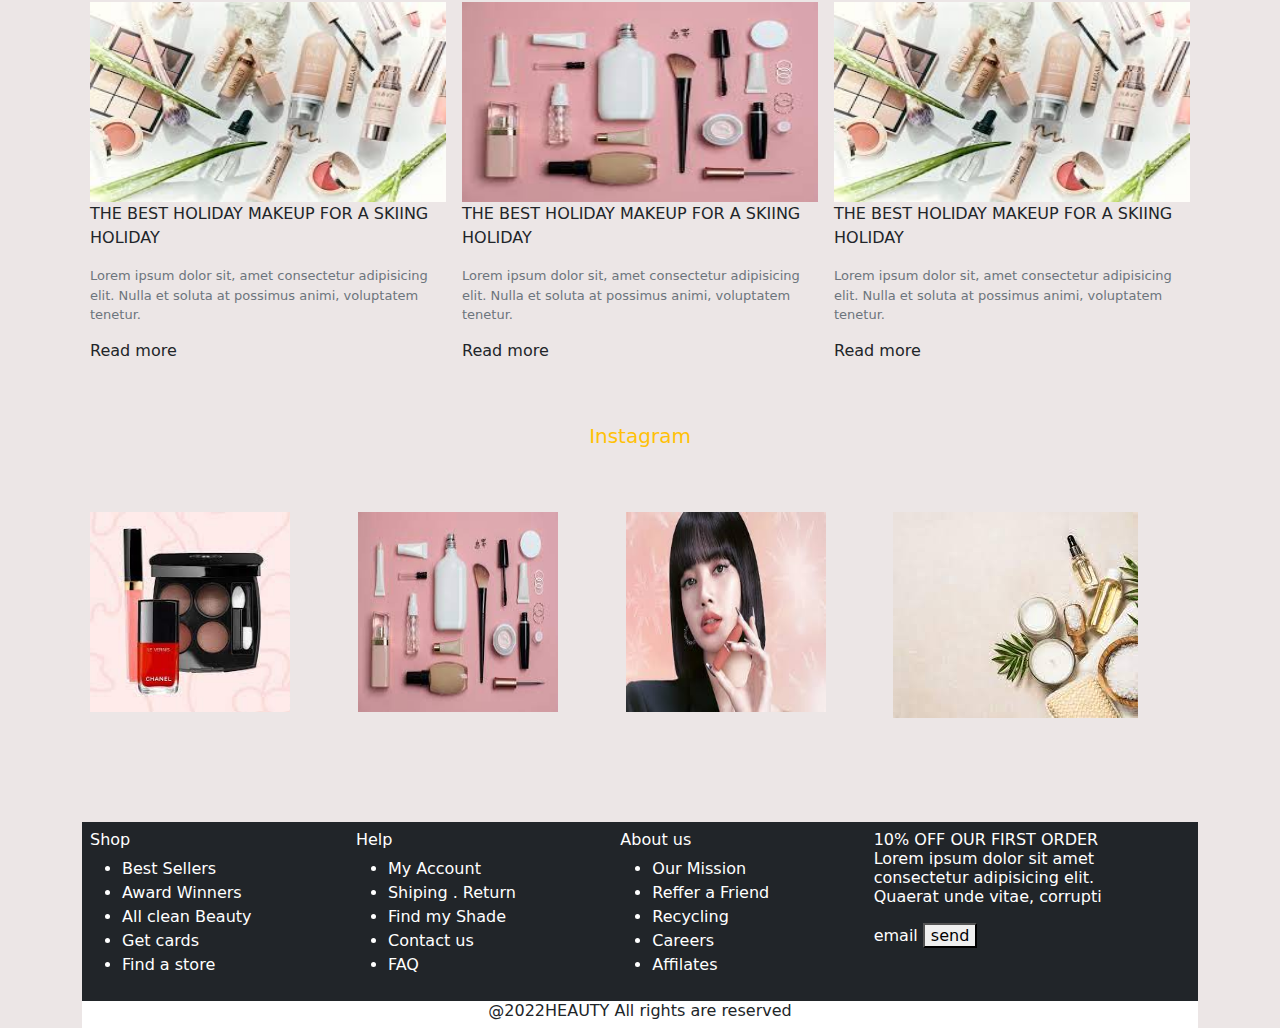
==== commit 6205f688: "change" ====
--- a/index.html
+++ b/index.html
@@ -456,6 +456,27 @@
     .text-sixth{
       font-size:13px;
     }
+
+    .Eighth-section-image-first{
+      height: 200px;
+      width: 200px;
+    }
+
+    .Eighth-section-image-second{
+      height: 200px;
+      width: 200px;
+    }
+    .Eighth-section-image-third{
+      height: 200px;
+      width: 200px;
+    }
+
+    .Eighth-section-image-fourths{
+      height: 200px;
+      width: 200px;
+    }
+    
+
   </style>
 
 </head>
@@ -744,16 +765,16 @@
         <div class="col-sm-12 mt-5">
           <div class="d-flex">
             <div class="p-2  flex-fill">
-              <img class="img-fluid" src="assets/download.jpg" alt="">
+              <img class="img-fluid Eighth-section-image-first" src="assets/download.jpg" alt="">
             </div>
             <div class="p-2  flex-fill">
-              <img class="img-fluid" src="assets/images (1).jpg" alt="">
+              <img class="img-fluid Eighth-section-image-second" src="assets/images (1).jpg" alt="">
             </div>
             <div class="p-2  flex-fill">
-              <img class="img-fluid" src="assets/girlimage.jpg" alt="">
+              <img class="img-fluid Eighth-section-image-third" src="assets/girlimage.jpg" alt="">
             </div>
             <div class="p-2  flex-fill">
-              <img class="img-fluid" src="assets/images.jpg" alt="">
+              <img class="img-fluid Eighth-section-image-fourth" src="assets/images.jpg" alt="">
             </div>
           </div>
         </div>
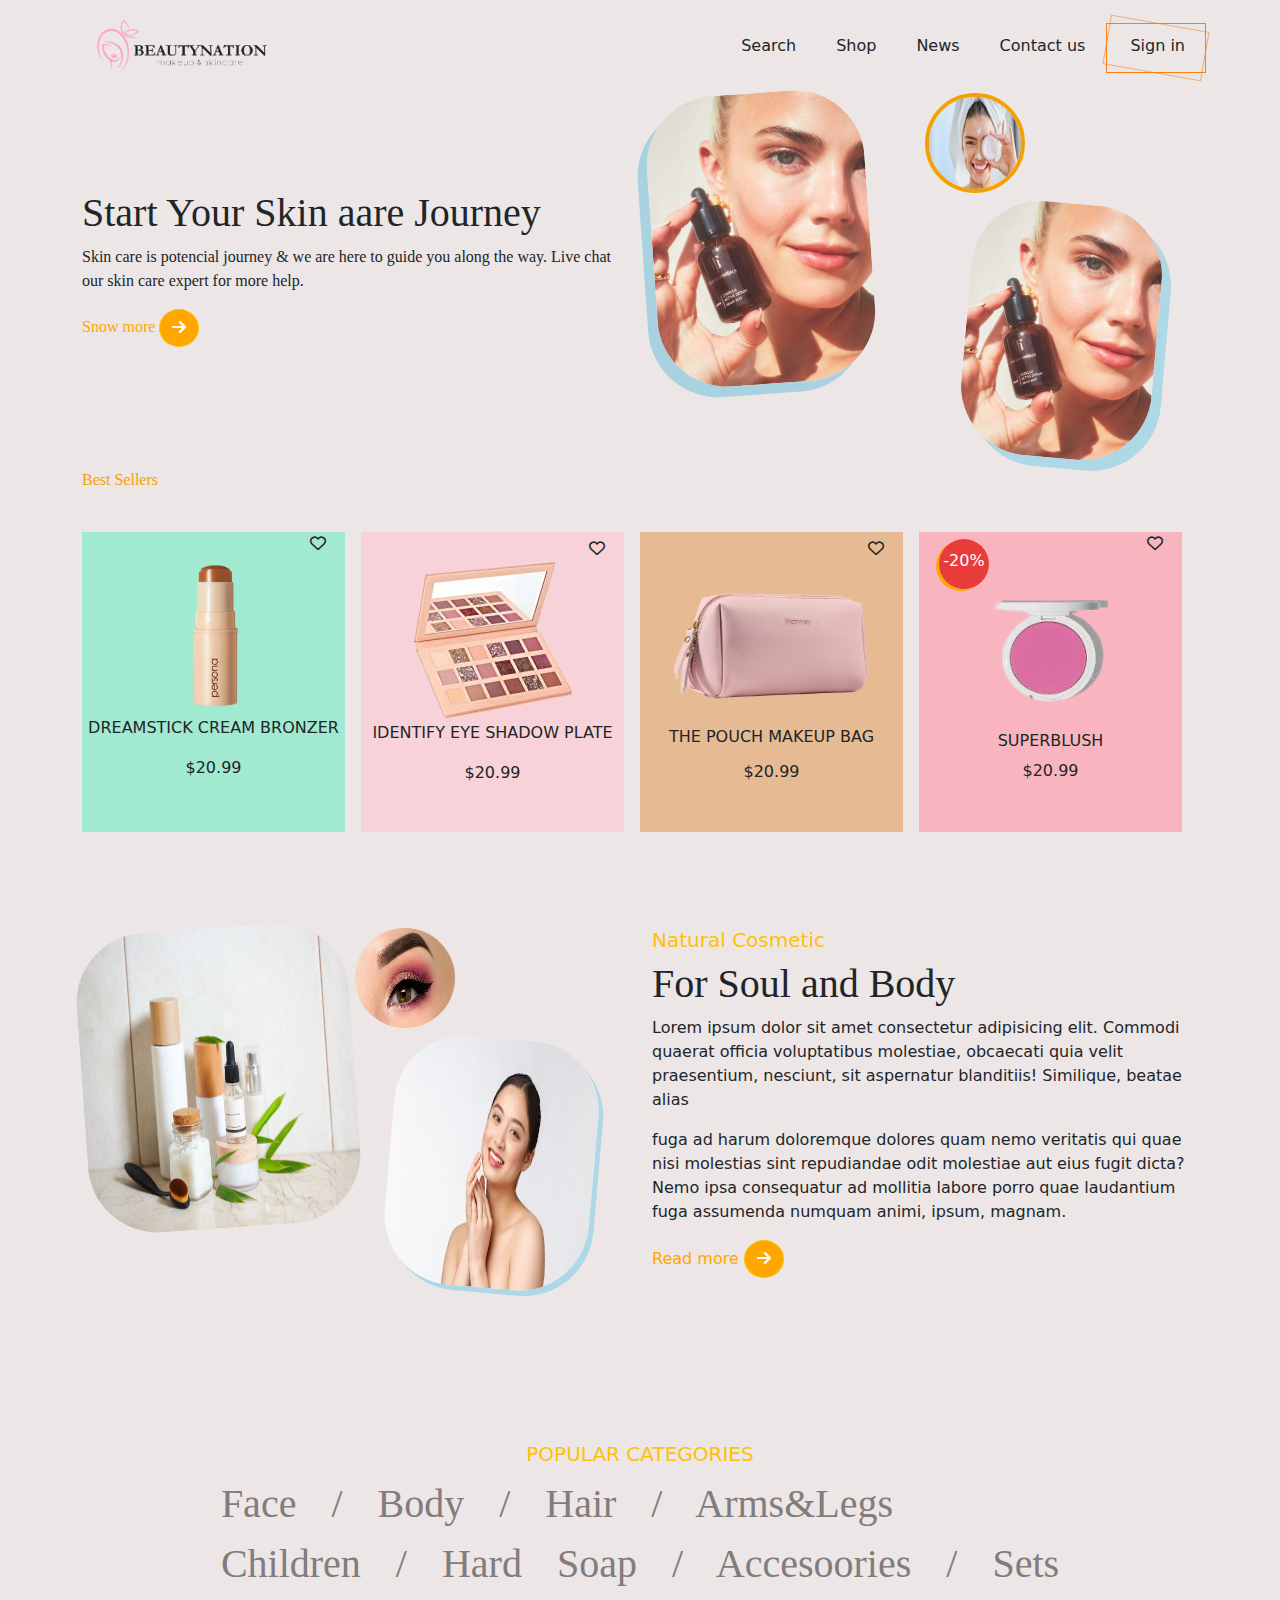
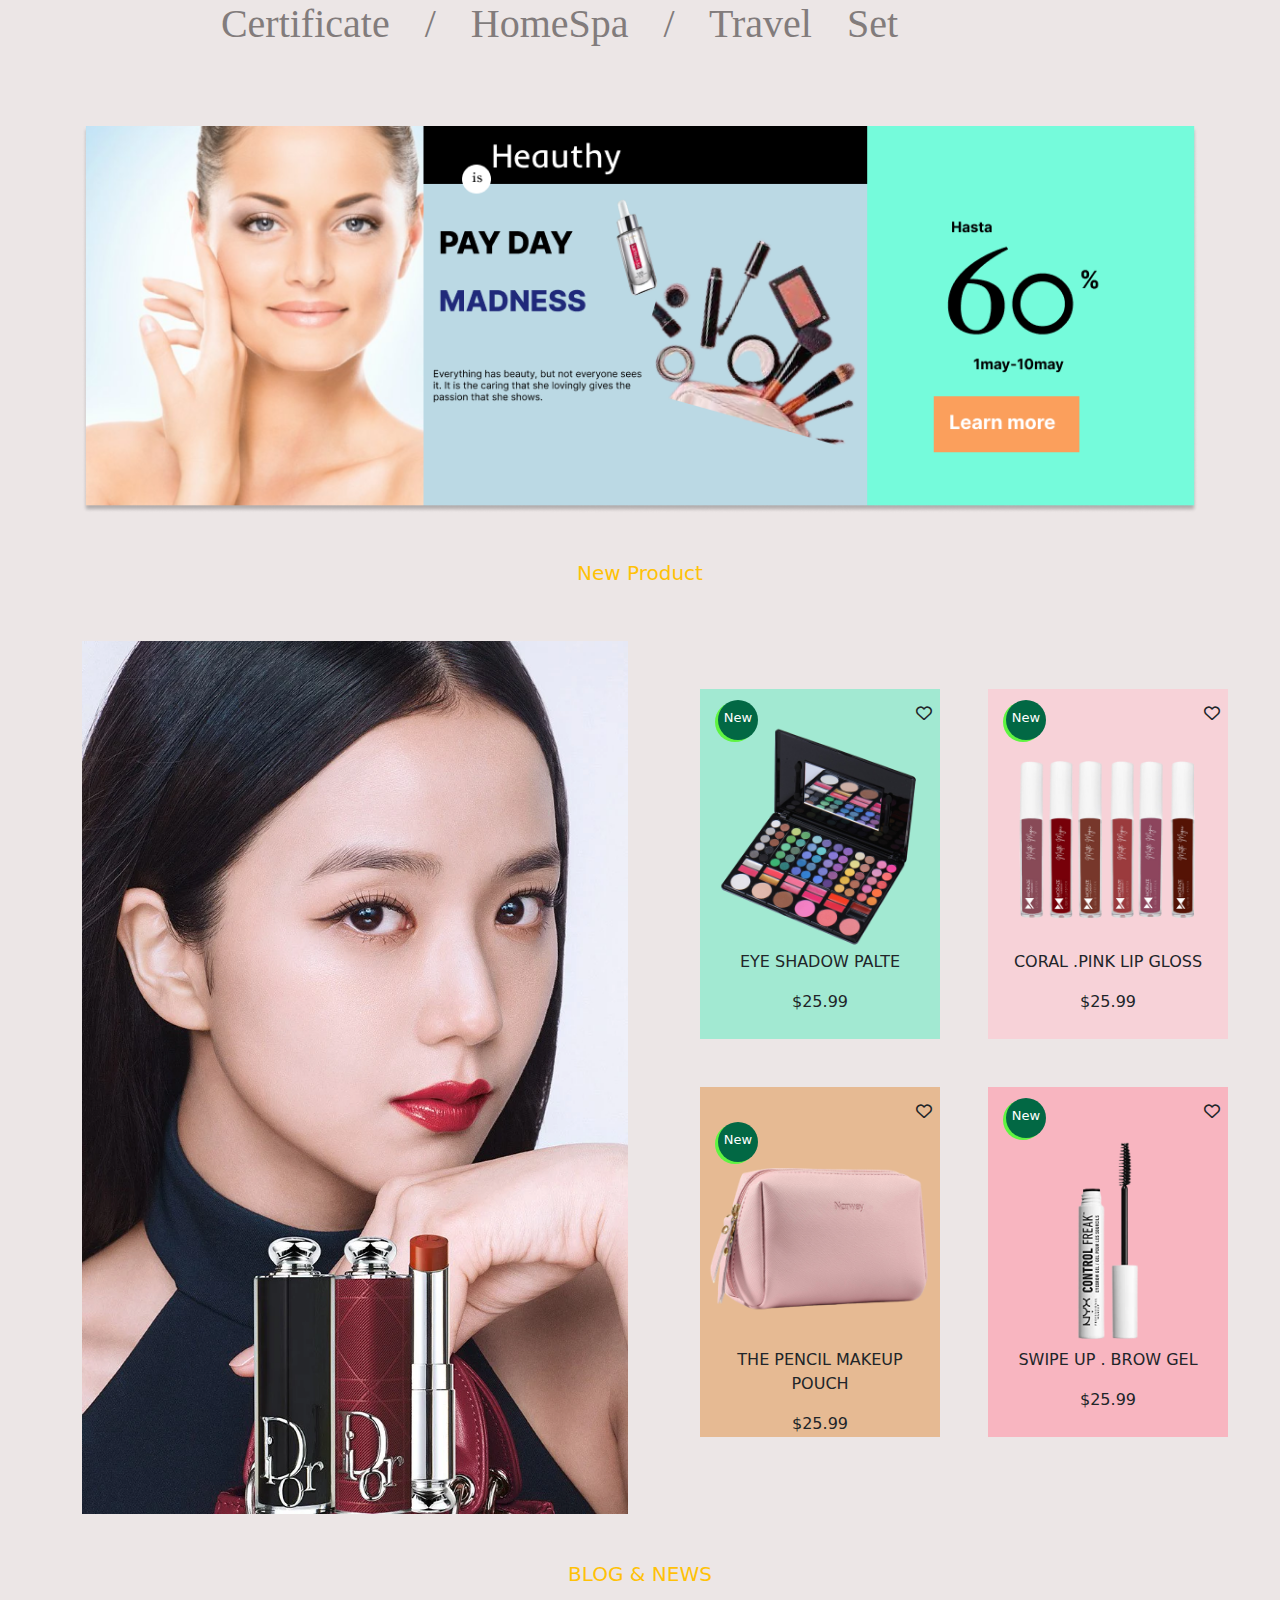
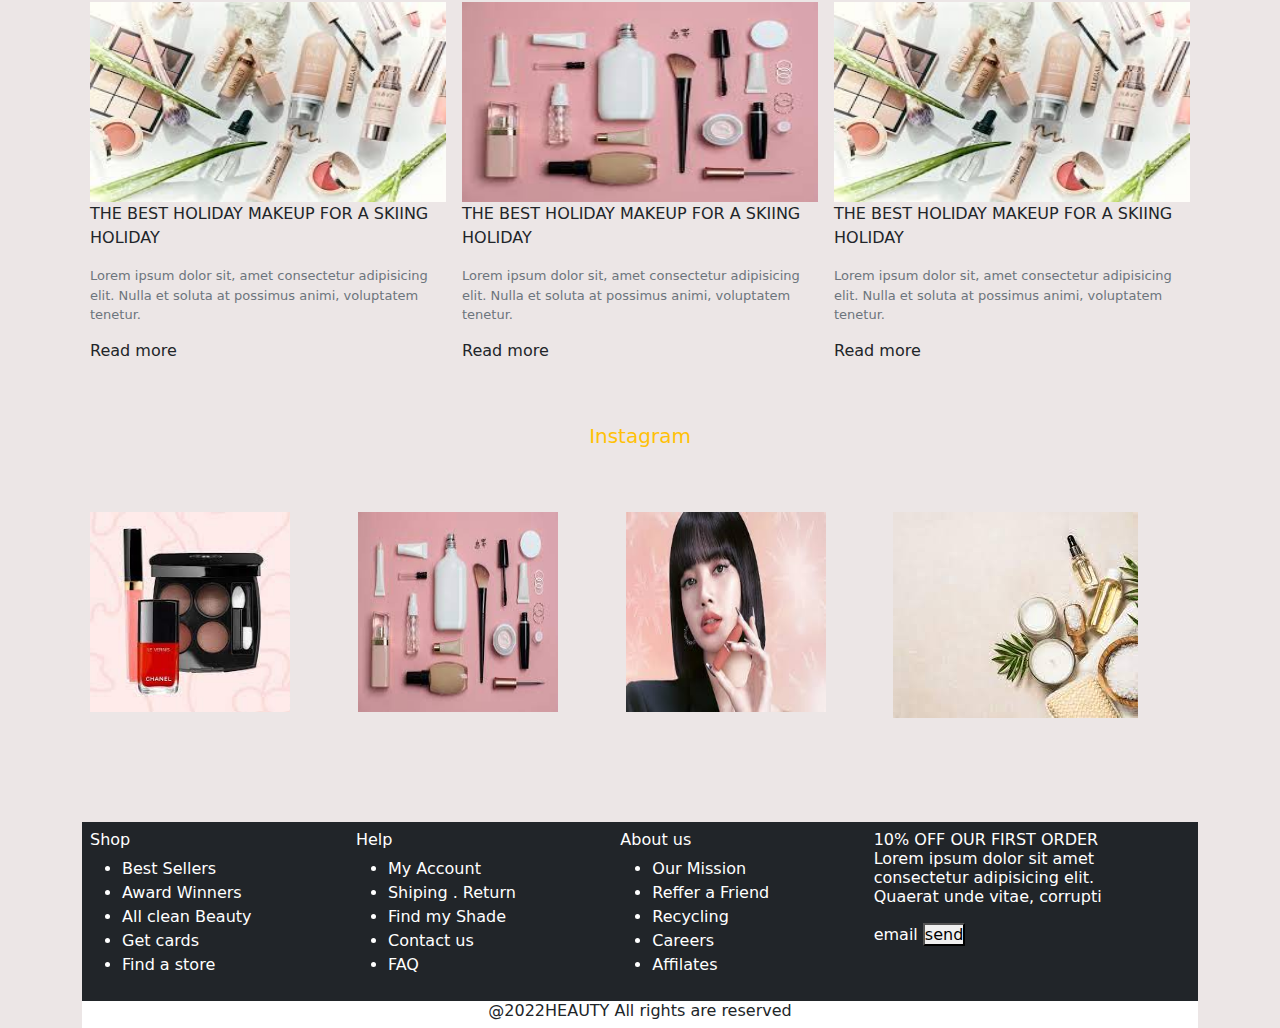
==== commit 4d5ce634: "alt chage" ====
--- a/index.html
+++ b/index.html
@@ -15,6 +15,12 @@
   <link rel="stylesheet" href="https://cdnjs.cloudflare.com/ajax/libs/font-awesome/6.4.0/css/all.min.css">
 
   <style>
+    * {
+      padding: 0;
+      margin: 0;
+    }
+
+
     body {
       background-color: rgb(236, 230, 230);
     }
@@ -43,13 +49,13 @@
       }
     }
 
-  
+
     /* Animation Outline */
 
 
 
 
-.first-section {
+    .first-section {
       font-family: 'Gill Sans MT';
     }
 
@@ -69,17 +75,17 @@
 
 
     }
-    
+
 
     .second-image {
       width: 100px;
-      height:100px;
-      border-radius: 50% ;
-      border: solid rgb(244, 160, 3); 
-     border-width:4px;
-      
-      
-     }
+      height: 100px;
+      border-radius: 50%;
+      border: solid rgb(244, 160, 3);
+      border-width: 4px;
+
+
+    }
 
 
     .third-image {
@@ -96,71 +102,71 @@
     }
 
 
-     .second-section-image-first {
+    .second-section-image-first {
       height: 160px;
       width: 200px;
       align-content: center;
     }
 
-    .font-icon-first{
+    .font-icon-first {
       padding-left: 200px;
     }
 
 
     .second-section-image-second {
-      
+
       align-content: center;
     }
 
-    .font-icon-second{
+    .font-icon-second {
       padding-left: 200px;
     }
 
-    .second-section-image-third{
+    .second-section-image-third {
       height: 190px;
       width: 200px;
       align-content: center;
 
     }
 
-    .font-icon-third{
+    .font-icon-third {
       padding-left: 200px;
     }
 
 
-    .second-section-text-first{
+    .second-section-text-first {
       margin-top: -26px;
     }
 
-    .second-section-text-second{
-      margin-top:-5px;
-    }
-
-    .second-section-image-fourth{
-    
+    .second-section-text-second {
+      margin-top: -5px;
+    }
+
+    .second-section-image-fourth {
+
       height: 190px;
       width: 200px;
       align-content: center;
 
     }
 
-    .font-icon-fourth{
+    .font-icon-fourth {
       padding-left: 200px;
-      margin-top:-20px;
-      
-    }
-
-    .second-section-text-third{
+      margin-top: -20px;
+
+    }
+
+    .second-section-text-third {
       margin-top: -17px;
 
     }
 
-    .second-section-text-fourth{
+    .second-section-text-fourth {
       margin-top: -10px;
 
     }
 
-    .discount-tag{
+    .discount-tag {
       height: 50px;
       width: 50px;
       box-shadow: -3px 2px rgb(255, 166, 0);
@@ -169,7 +175,7 @@
       margin-left: 20px;
       margin-top: -260px;
       color: white;
-      background-color:rgb(234, 59, 59);
+      background-color: rgb(234, 59, 59);
     }
 
 
@@ -177,14 +183,14 @@
 
     .box1 {
       background-color: rgb(162, 233, 210);
-      height:300px;
+      height: 300px;
       width: 300px;
       text-align: center;
     }
 
     .box2 {
       background-color: rgb(247, 210, 216);
-      height:300px;
+      height: 300px;
       width: 300px;
       text-align: center;
     }
@@ -192,7 +198,7 @@
     .box3 {
 
       background-color: rgb(230, 186, 147);
-      height:300px;
+      height: 300px;
       width: 300px;
       text-align: center;
     }
@@ -200,7 +206,7 @@
     .box4 {
 
       background-color: rgb(248, 181, 192);
-      height:300px;
+      height: 300px;
       width: 300px;
       text-align: center;
     }
@@ -245,25 +251,26 @@
       height: 350px;
       width: 350px;
       background-color: rgb(162, 233, 210);
-              text-align: center;
-    
-    }
-
-    .font-icon-fifth{
+      text-align: center;
+
+    }
+
+    .font-icon-fifth {
       padding-left: 200px;
     }
-    .New-tag-first{
+
+    .New-tag-first {
 
       height: 40px;
       width: 40px;
       box-shadow: -3px 2px rgb(95, 244, 65);
       border-radius: 50%;
-      padding-top:8px;
+      padding-top: 8px;
       font-size: 13px;
       margin-left: 10px;
       margin-top: -330px;
       color: white;
-      background-color:rgb(2, 104, 68);
+      background-color: rgb(2, 104, 68);
     }
 
     .box6 {
@@ -273,23 +280,23 @@
       text-align: center;
     }
 
-    .font-icon-sixth{
+    .font-icon-sixth {
       padding-left: 200px;
     }
 
-    .New-tag-second{
-
-height: 40px;
-width: 40px;
-box-shadow: -3px 2px rgb(95, 244, 65);
-border-radius: 50%;
-padding-top:8px;
-font-size: 13px;
-margin-left: 10px;
-margin-top: -330px;
-color: white;
-background-color:rgb(2, 104, 68);
-}
+    .New-tag-second {
+
+      height: 40px;
+      width: 40px;
+      box-shadow: -3px 2px rgb(95, 244, 65);
+      border-radius: 50%;
+      padding-top: 8px;
+      font-size: 13px;
+      margin-left: 10px;
+      margin-top: -330px;
+      color: white;
+      background-color: rgb(2, 104, 68);
+    }
 
     .box7 {
       height: 350px;
@@ -298,23 +305,23 @@
       text-align: center;
     }
 
-    .font-icon-seventh{
+    .font-icon-seventh {
       padding-left: 200px;
     }
 
-    .New-tag-third{
-
-height: 40px;
-width:40px;
-box-shadow: -3px 2px rgb(95, 244, 65);
-border-radius: 50%;
-padding-top:8px;
-font-size: 13px;
-margin-left: 10px;
-margin-top: -330px;
-color: white;
-background-color:rgb(2, 104, 68);
-}
+    .New-tag-third {
+
+      height: 40px;
+      width: 40px;
+      box-shadow: -3px 2px rgb(95, 244, 65);
+      border-radius: 50%;
+      padding-top: 8px;
+      font-size: 13px;
+      margin-left: 10px;
+      margin-top: -330px;
+      color: white;
+      background-color: rgb(2, 104, 68);
+    }
 
     .box8 {
       height: 350px;
@@ -322,23 +329,24 @@
       background-color: rgb(248, 181, 192);
       text-align: center;
     }
-    .font-icon-eighth{
+
+    .font-icon-eighth {
       padding-left: 200px;
     }
 
-    .New-tag-fourth{
-
-height: 40px;
-width: 40px;
-box-shadow: -3px 2px rgb(95, 244, 65);
-border-radius: 50%;
-padding-top:8px;
-font-size: 13px;
-margin-left: 10px;
-margin-top: -330px;
-color: white;
-background-color:rgb(2, 104, 68);
-}
+    .New-tag-fourth {
+
+      height: 40px;
+      width: 40px;
+      box-shadow: -3px 2px rgb(95, 244, 65);
+      border-radius: 50%;
+      padding-top: 8px;
+      font-size: 13px;
+      margin-left: 10px;
+      margin-top: -330px;
+      color: white;
+      background-color: rgb(2, 104, 68);
+    }
 
 
     @keyframes morph2 {
@@ -416,67 +424,70 @@
       opacity: 0.6;
     }
 
-    .seventh-section-image-first{
+    .seventh-section-image-first {
       height: 200px;
       width: 380px;
     }
-    .text-first{
-      font-size:16px;
-      
-    }
-    .text-second{
-      font-size:13px;
-    }
-    
-    
-    .seventh-section-image-second{
+
+    .text-first {
+      font-size: 16px;
+
+    }
+
+    .text-second {
+      font-size: 13px;
+    }
+
+
+    .seventh-section-image-second {
       height: 200px;
       width: 380px;
       text-align: center;
     }
 
-    .text-third{
-      font-size:16px;
-    
-    }
-    .text-fourth{
-      font-size:13px;
-    }
-    
-    .seventh-section-image-third{
+    .text-third {
+      font-size: 16px;
+
+    }
+
+    .text-fourth {
+      font-size: 13px;
+    }
+
+    .seventh-section-image-third {
       height: 200px;
       width: 380px;
-       text-align: center;
-    }
-
-    .text-fifth{
-      font-size:16px;
-    
-    }
-    .text-sixth{
-      font-size:13px;
-    }
-
-    .Eighth-section-image-first{
+      text-align: center;
+    }
+
+    .text-fifth {
+      font-size: 16px;
+
+    }
+
+    .text-sixth {
+      font-size: 13px;
+    }
+
+    .Eighth-section-image-first {
       height: 200px;
       width: 200px;
     }
 
-    .Eighth-section-image-second{
+    .Eighth-section-image-second {
       height: 200px;
       width: 200px;
     }
-    .Eighth-section-image-third{
+
+    .Eighth-section-image-third {
       height: 200px;
       width: 200px;
     }
 
-    .Eighth-section-image-fourths{
+    .Eighth-section-image-fourths {
       height: 200px;
       width: 200px;
     }
-    
-
   </style>
 
 </head>
@@ -555,8 +566,14 @@
           <p class="text">Best Sellers</p>
         </div>
 
-      </div>
-    </div>
+
+
+      </div>
+
+    </div>
+
+
+
 
 
     <!-- Second Section -->
@@ -566,7 +583,8 @@
           <div class="d-flex">
             <div class="me-3  box1 flex-fill">
               <i class="fa-regular fa-heart ms-2 font-icon-first"></i>
-              <img class="img-fluid second-section-image-first " src="/assets/large_1631294836-removebg-preview.png" alt="">
+              <img class="img-fluid second-section-image-first " src="/assets/large_1631294836-removebg-preview.png"
+                alt="">
               <p>DREAMSTICK CREAM BRONZER</p>
               <p>$20.99</p>
             </div>
@@ -592,6 +610,7 @@
           </div>
         </div>
       </div>
+
     </div>
 
     <!-- Third Section -->
@@ -734,21 +753,21 @@
               <p class="text-first">THE BEST HOLIDAY MAKEUP FOR A SKIING HOLIDAY</p>
               <p class="text-secondary text-second">Lorem ipsum dolor sit, amet consectetur adipisicing elit.
                 Nulla et soluta at possimus animi, voluptatem tenetur.</p>
-                <h6>Read more</h6>
+              <h6>Read more</h6>
             </div>
             <div class="p-2  flex-fill">
               <img class="img-fluid seventh-section-image-second" src="assets/images (1).jpg" alt="">
               <p class="text-third">THE BEST HOLIDAY MAKEUP FOR A SKIING HOLIDAY</p>
               <p class="text-secondary text-fourth">Lorem ipsum dolor sit, amet consectetur adipisicing elit.
                 Nulla et soluta at possimus animi, voluptatem tenetur. </p>
-                <h6>Read more</h6>
+              <h6>Read more</h6>
             </div>
             <div class="p-2  flex-fill">
               <img class="img-fluid seventh-section-image-third" src="assets/product.jpg" alt="">
               <p class="text-fifth">THE BEST HOLIDAY MAKEUP FOR A SKIING HOLIDAY</p>
               <p class="text-secondary text-sixth">Lorem ipsum dolor sit, amet consectetur adipisicing elit.
                 Nulla et soluta at possimus animi, voluptatem tenetur.</p>
-                <h6>Read more</h6>
+              <h6>Read more</h6>
             </div>
           </div>
         </div>
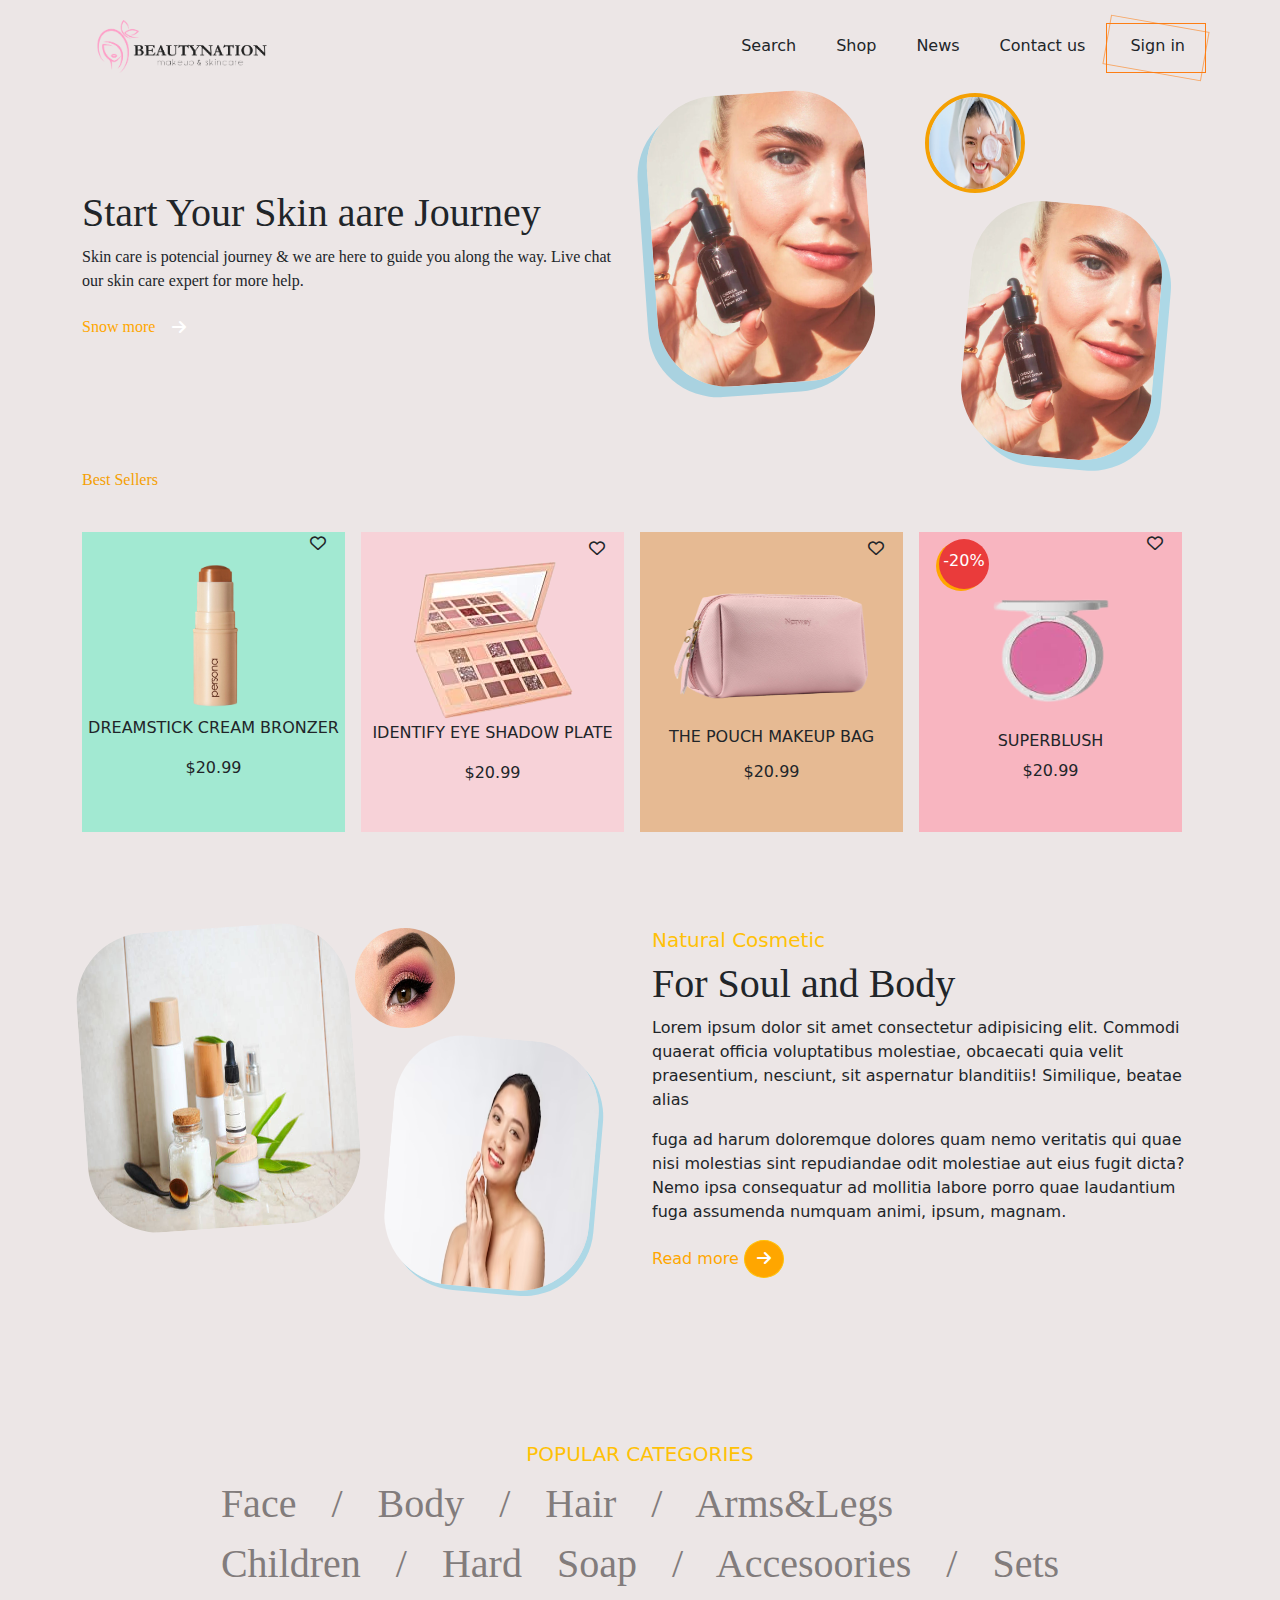
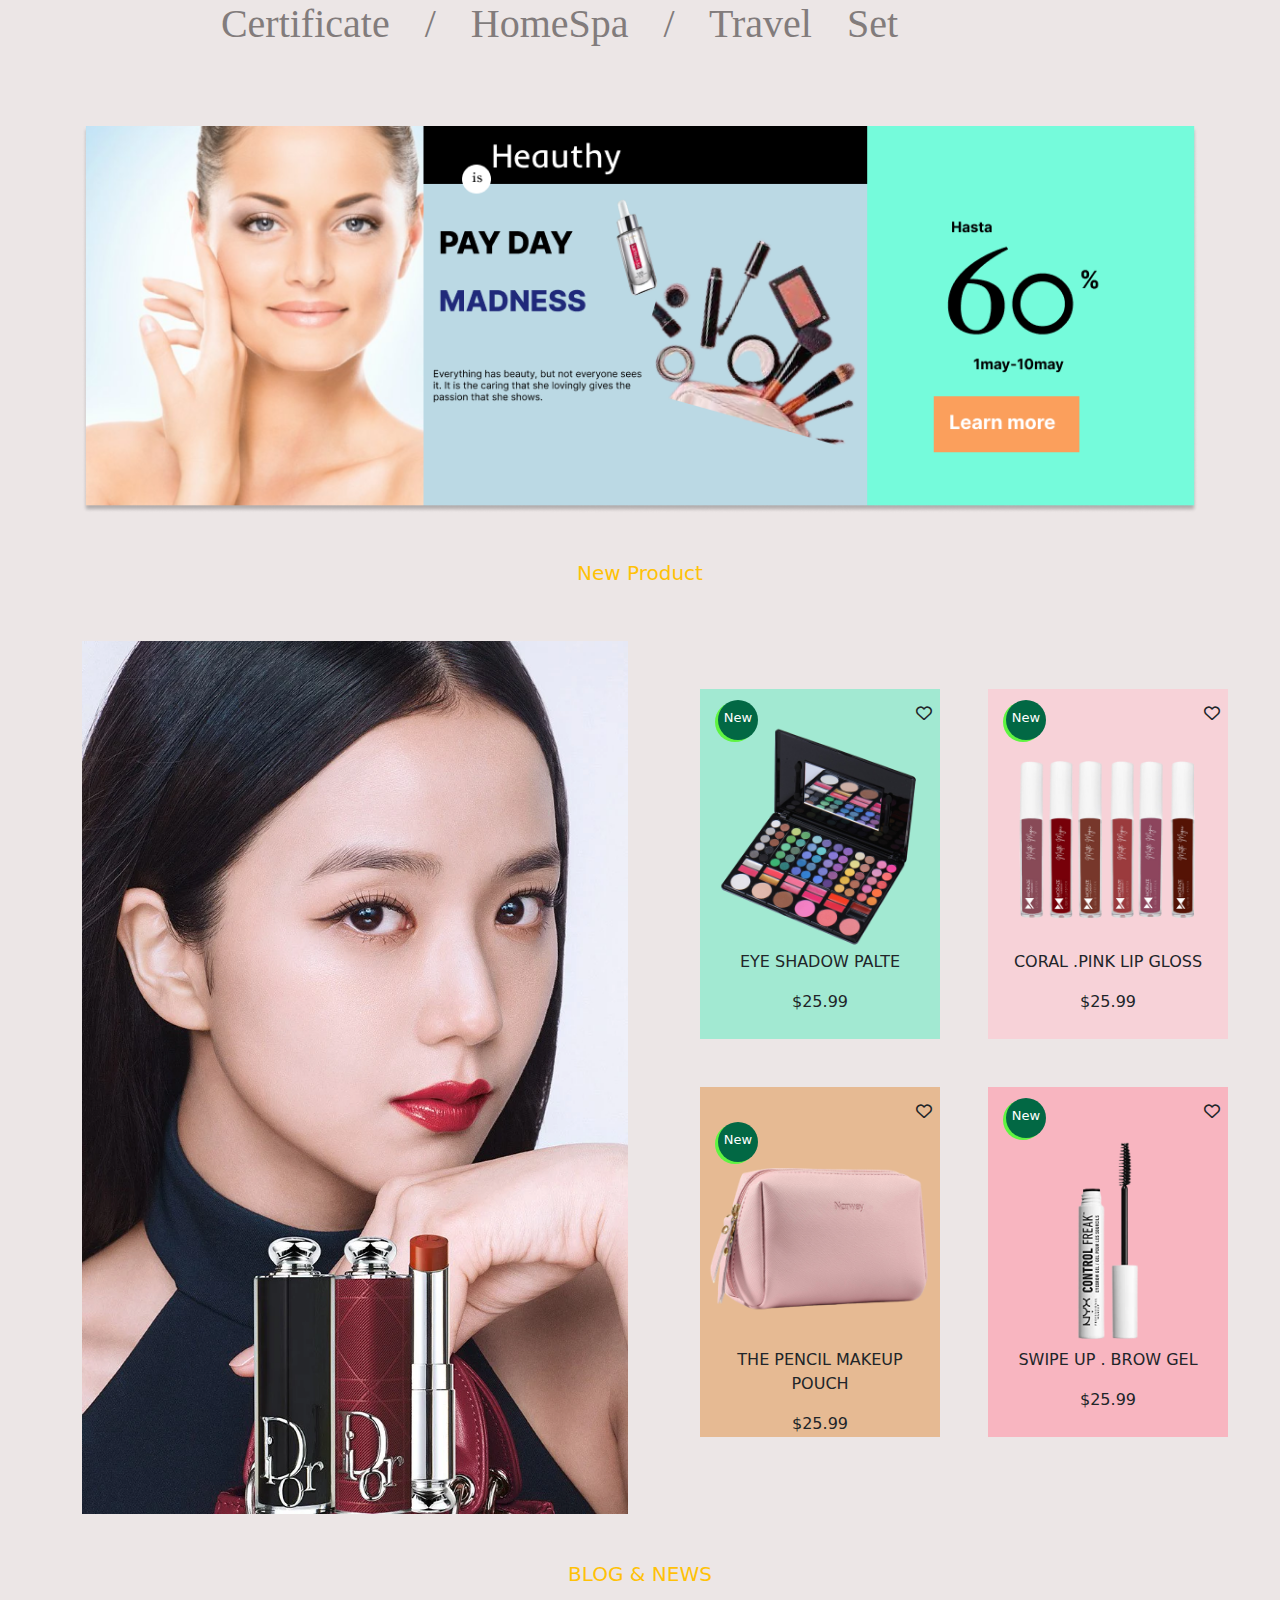
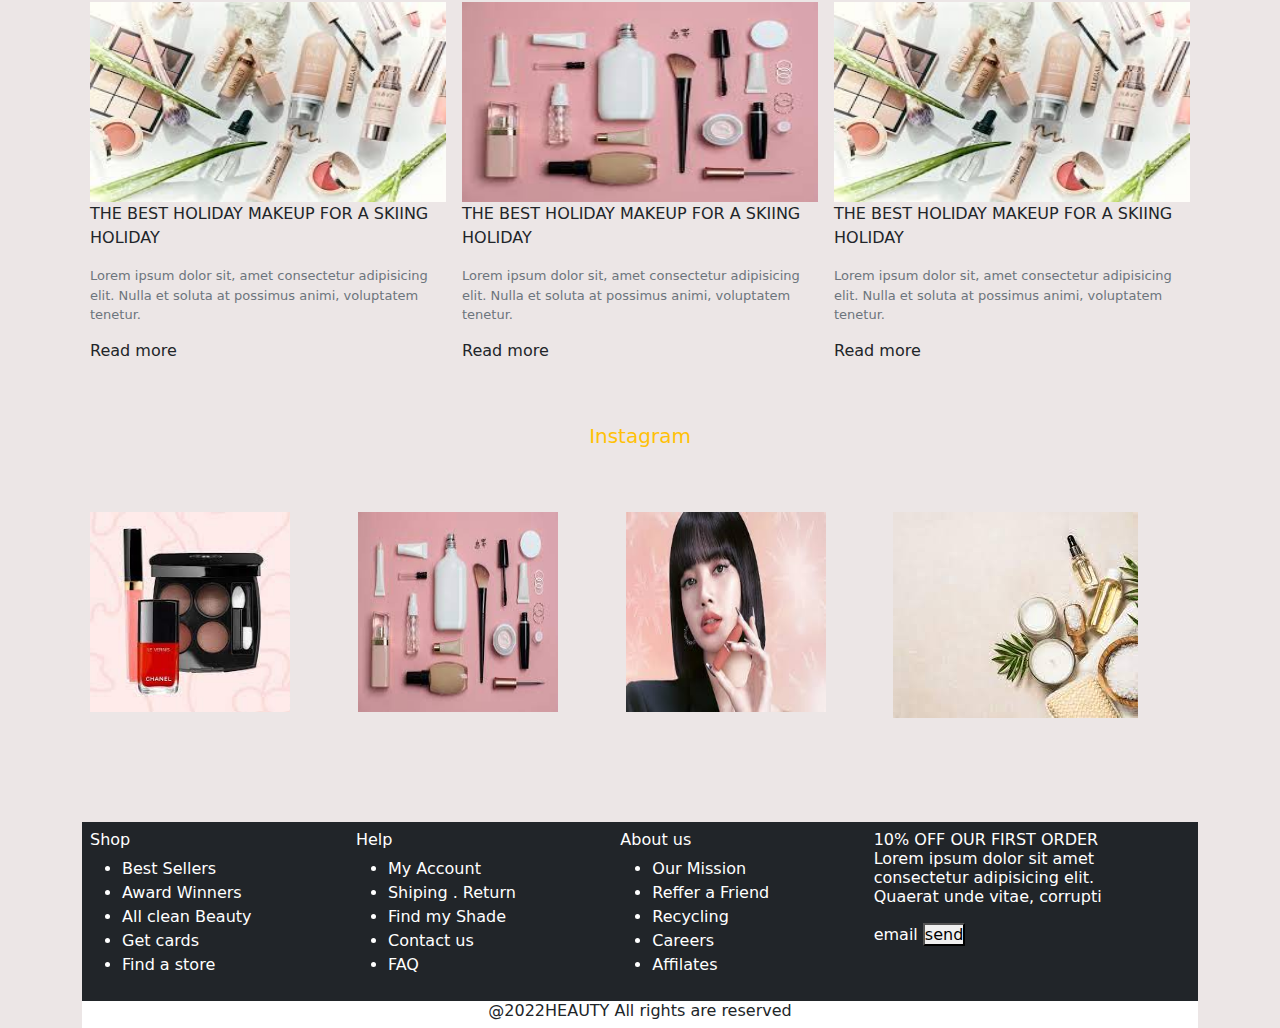
==== commit f1b1ff6f: "change" ====
--- a/index.html
+++ b/index.html
@@ -33,24 +33,9 @@
       max-width: 200px;
     }
 
-    @keyframes morph1 {
-
-      0%,
-      100% {
-        border-radius: 50%;
-        transform: rotate(360deg);
-        /* background-color: rgb(255, 230, 0); */
-      }
-
-      50% {
-        border-radius: 0%;
-        transform: rotate(360deg);
-        /* background-color:rgb(252, 181, 50); */
-      }
-    }
-
-
-    /* Animation Outline */
+    
+
+   
 
 
 
@@ -347,7 +332,7 @@
       color: white;
       background-color: rgb(2, 104, 68);
     }
-
+ /* /* Animation Outline * */
 
     @keyframes morph2 {
       0% {
@@ -543,7 +528,7 @@
             </p>
           </div>
           <div class=" first-section-btn-text">Snow more
-            <button class="btn btn-warning rounded-circle">
+            <button class="btn first-section-btn  rounded-circle">
               <i class="fa-solid fa-arrow-right text-white"></i>
             </button>
           </div>
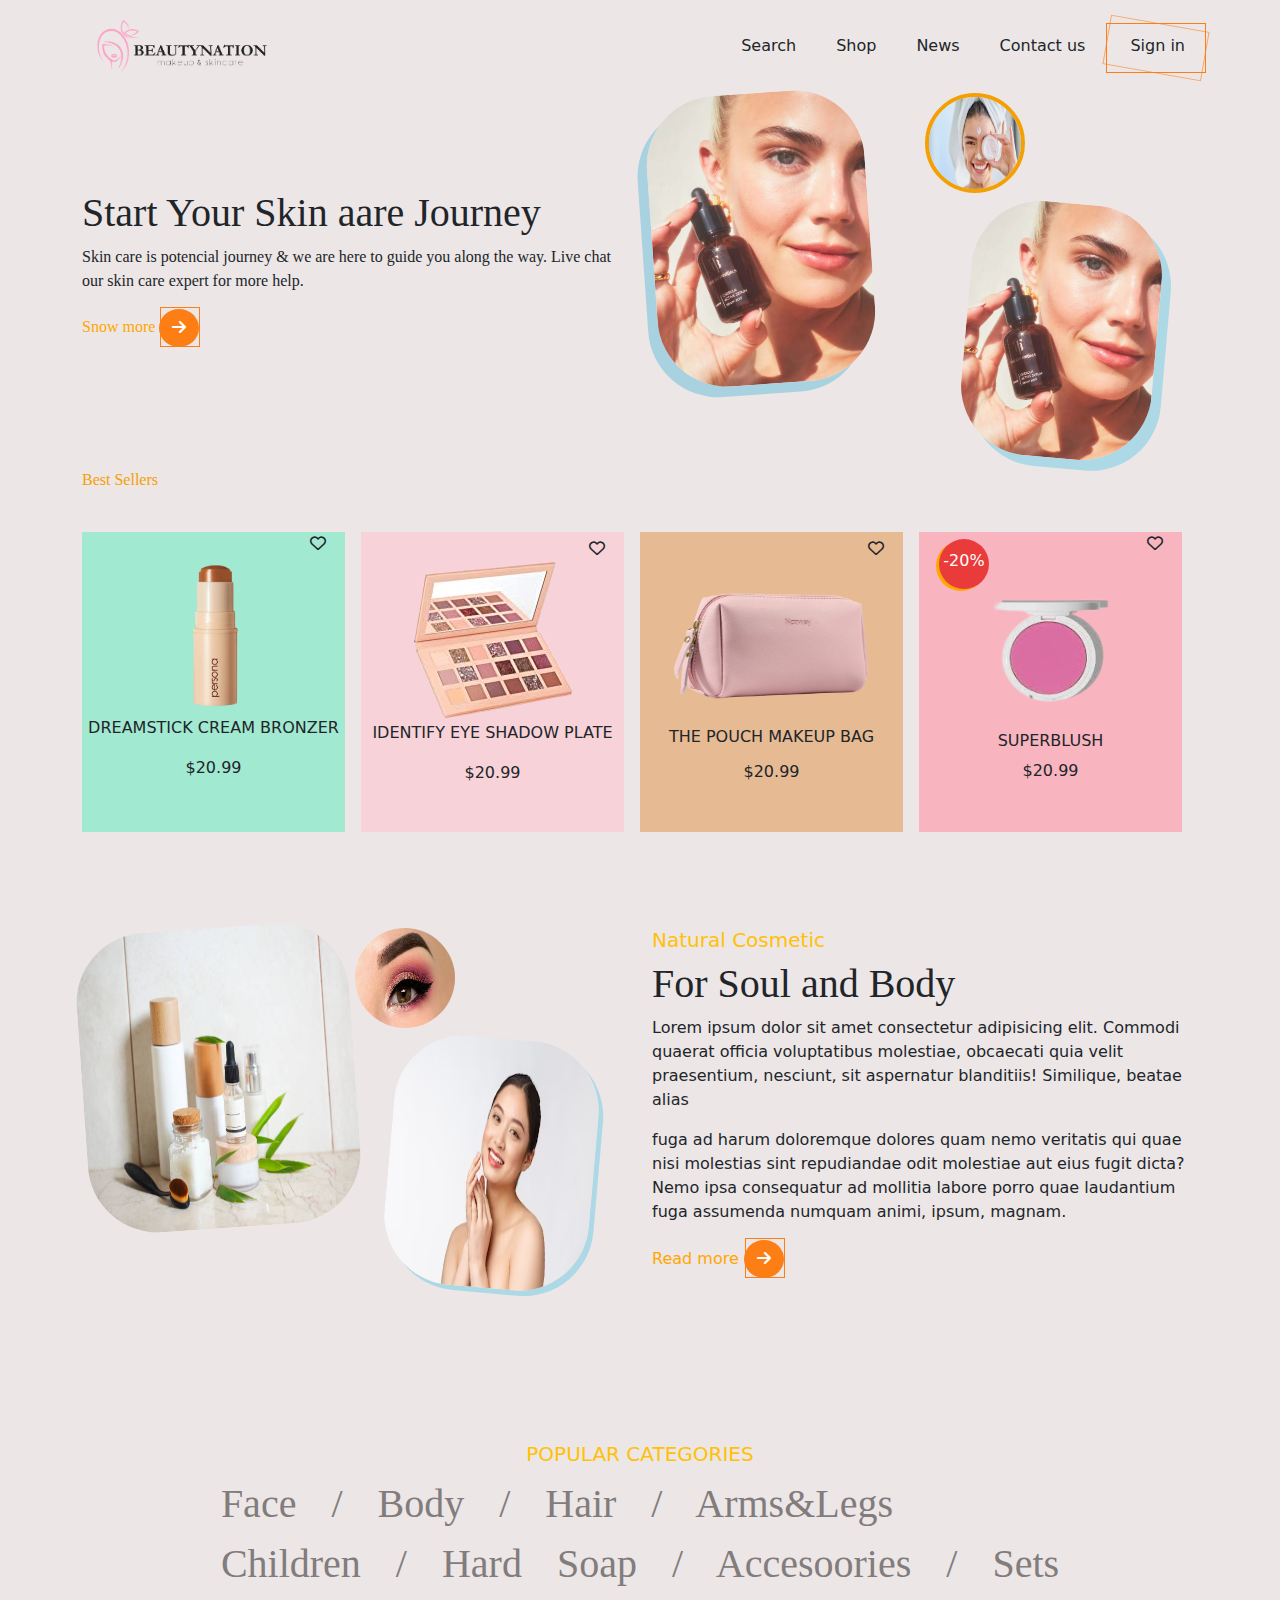
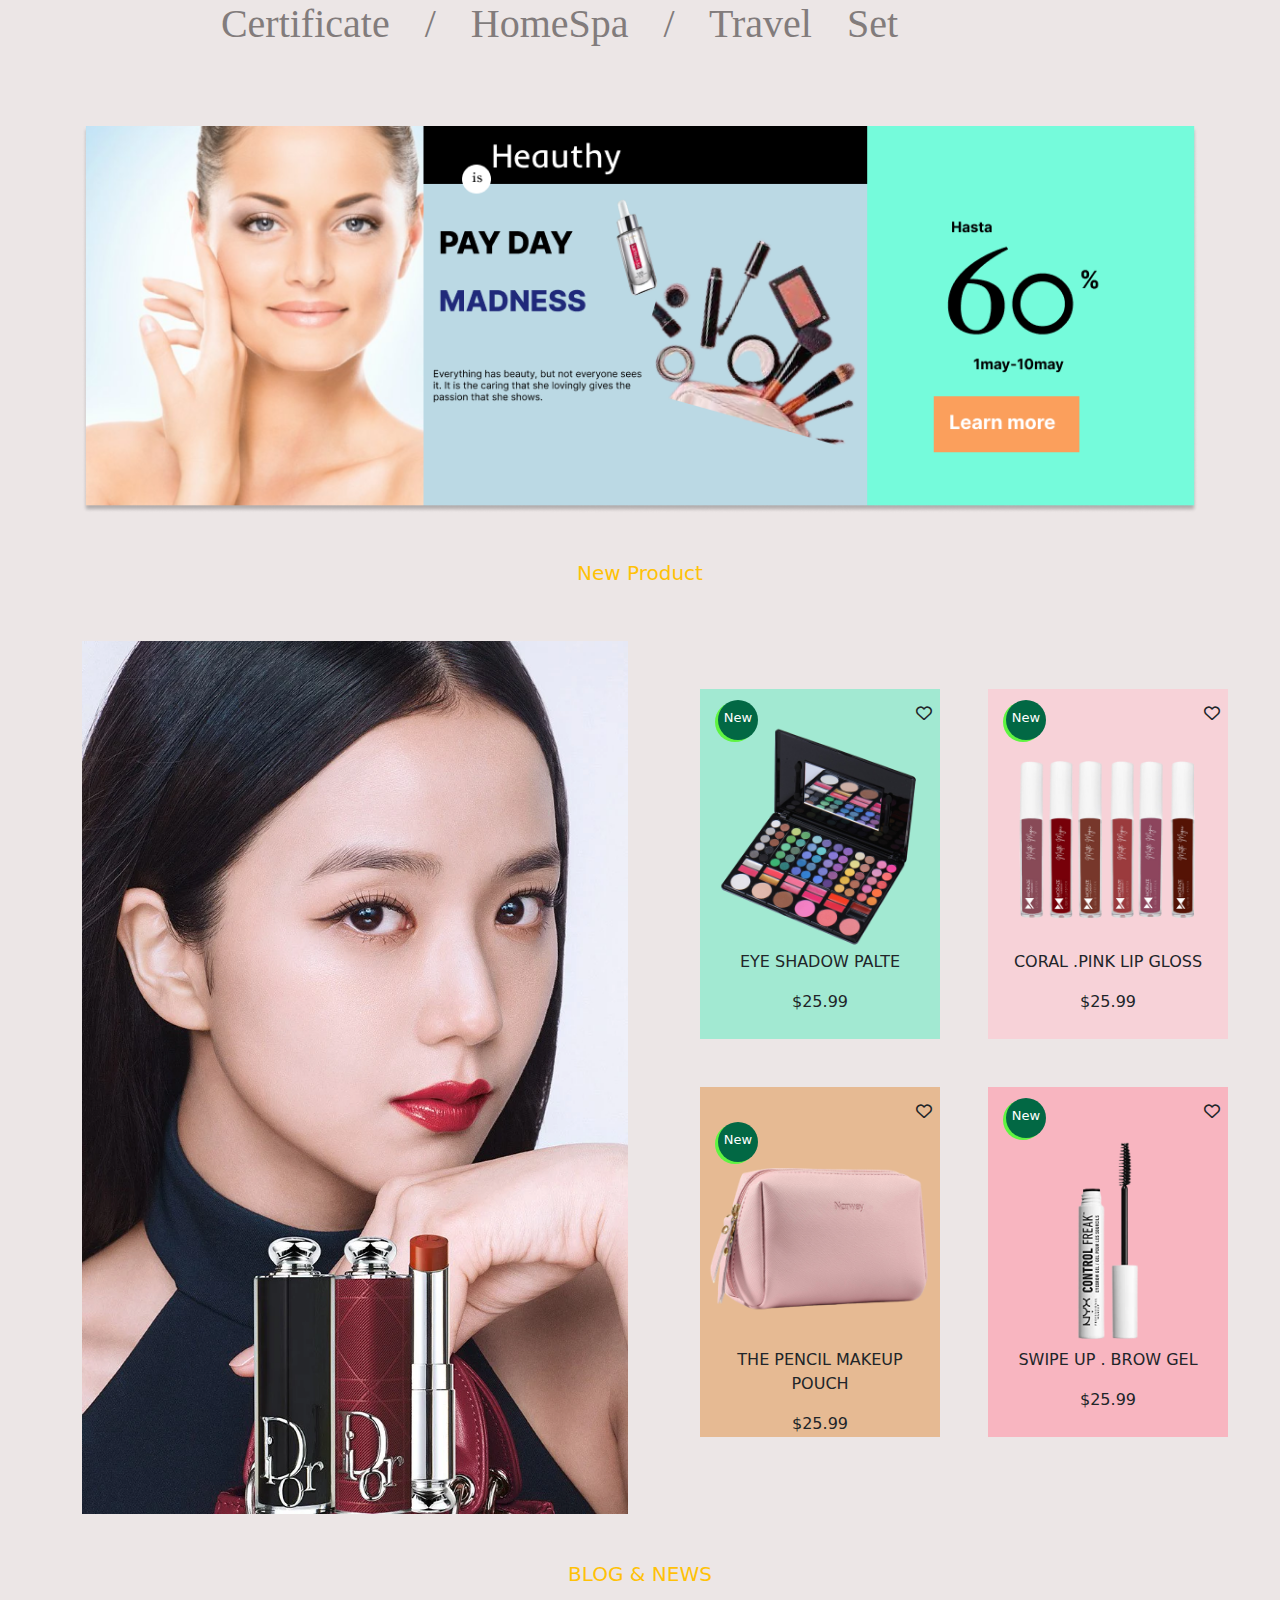
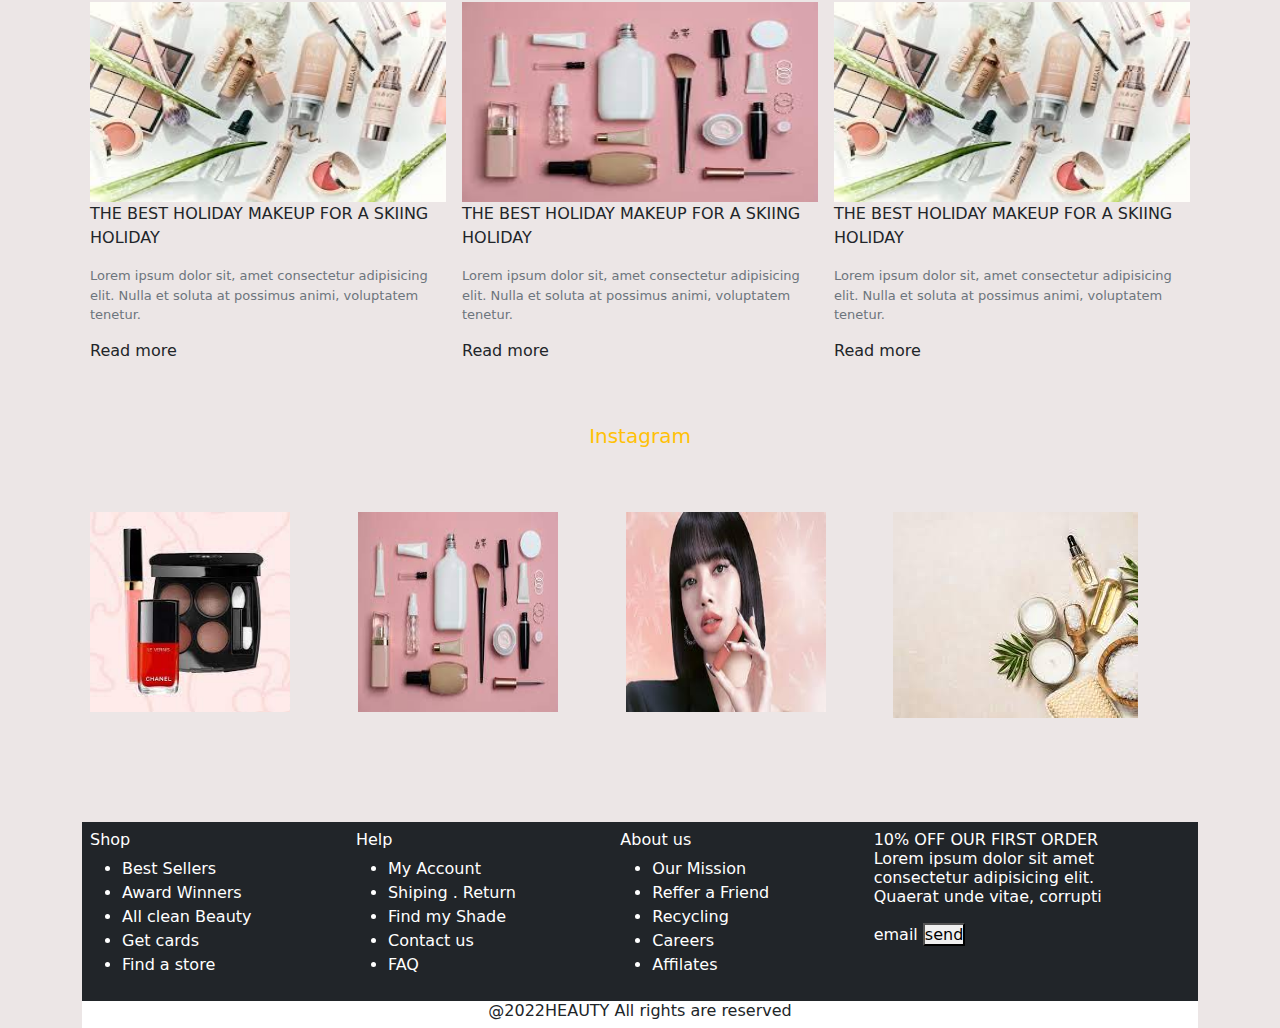
==== commit 64a8e51b: "alt change" ====
--- a/index.html
+++ b/index.html
@@ -473,6 +473,84 @@
       height: 200px;
       width: 200px;
     }
+
+
+
+
+         
+@keyframes morph4 {
+      0% {
+        border-radius: 100% 50% 100% 50%;
+        /* transform: rotate(10deg); */
+      }
+
+      50% {
+        border-radius: 50% 100% 50% 100%;
+
+        /* transform: rotate(-10deg); */
+      }
+
+      100% {
+        border-radius: 100% 50% 100% 50%;
+
+        /* transform: rotate(10deg); */
+      }
+    }
+
+    .first-section-btn{
+        position: relative !important;
+        background-color: #fd7e14;
+    }
+
+    .first-section-btn:after {
+      position: absolute;
+      width:40px;
+      height:40px;
+      content: "";
+      border: 1px solid #fd7e14;
+      left:0px;
+      top: -3px;
+      animation: morph4 linear 2s 0s infinite;
+    }
+
+
+             
+@keyframes morph5 {
+      0% {
+        border-radius: 100% 50% 100% 50%;
+        /* transform: rotate(10deg); */
+      }
+
+      50% {
+        border-radius: 50% 100% 50% 100%;
+
+        /* transform: rotate(-10deg); */
+      }
+
+      100% {
+        border-radius: 100% 50% 100% 50%;
+
+        /* transform: rotate(10deg); */
+      }
+    }
+
+    .first-section-btn-second{
+        position: relative !important;
+        background-color: #fd7e14;
+    }
+
+    .first-section-btn-second:after {
+      position: absolute;
+      width:40px;
+      height:40px;
+      content: "";
+      border: 1px solid #fd7e14;
+      left:0px;
+      top: -3px;
+      animation: morph5 linear 2s 0s infinite;
+    }
+
+
   </style>
 
 </head>
@@ -631,7 +709,7 @@
               labore porro quae laudantium fuga assumenda numquam animi, ipsum, magnam.</p>
 
             <div class=" first-section-btn-text">Read more
-              <button class="btn btn-warning rounded-circle">
+              <button class="btn first-section-btn-second rounded-circle">
                 <i class="fa-solid fa-arrow-right text-white"></i>
               </button>
             </div>
